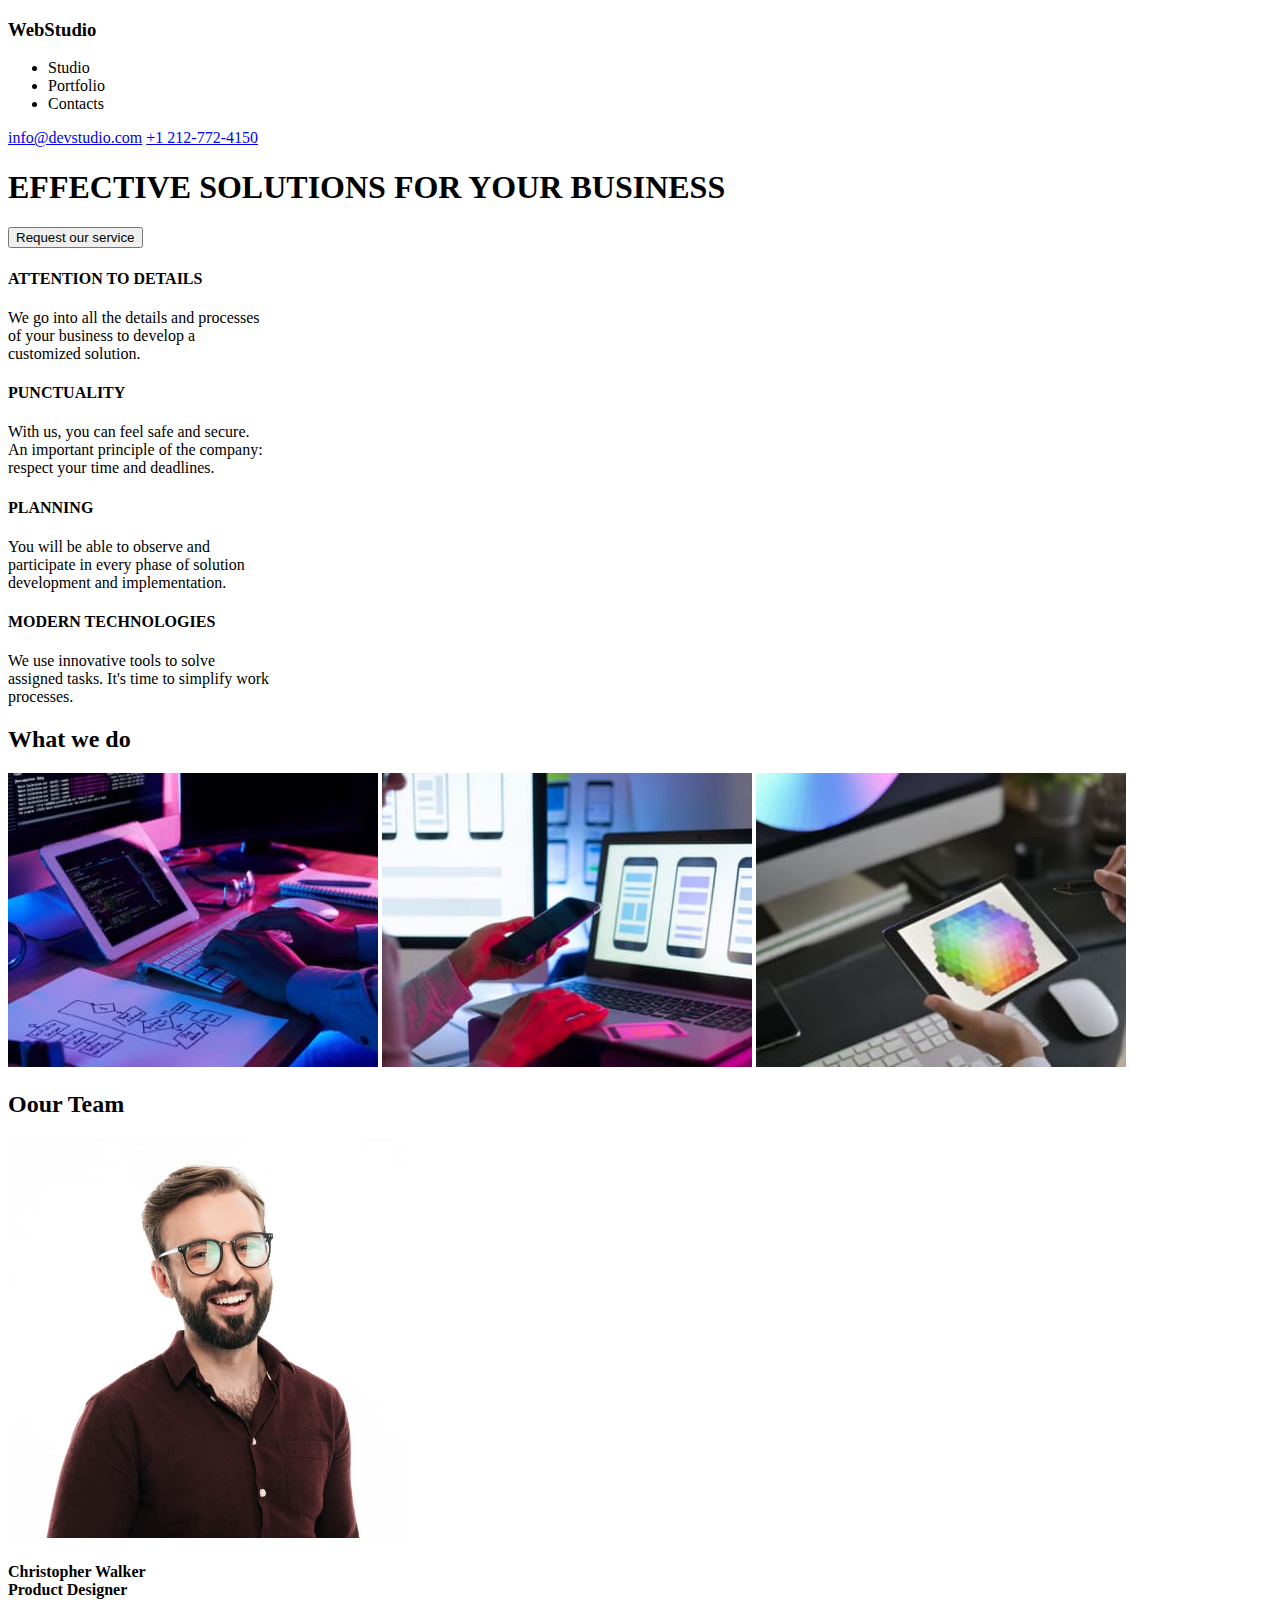
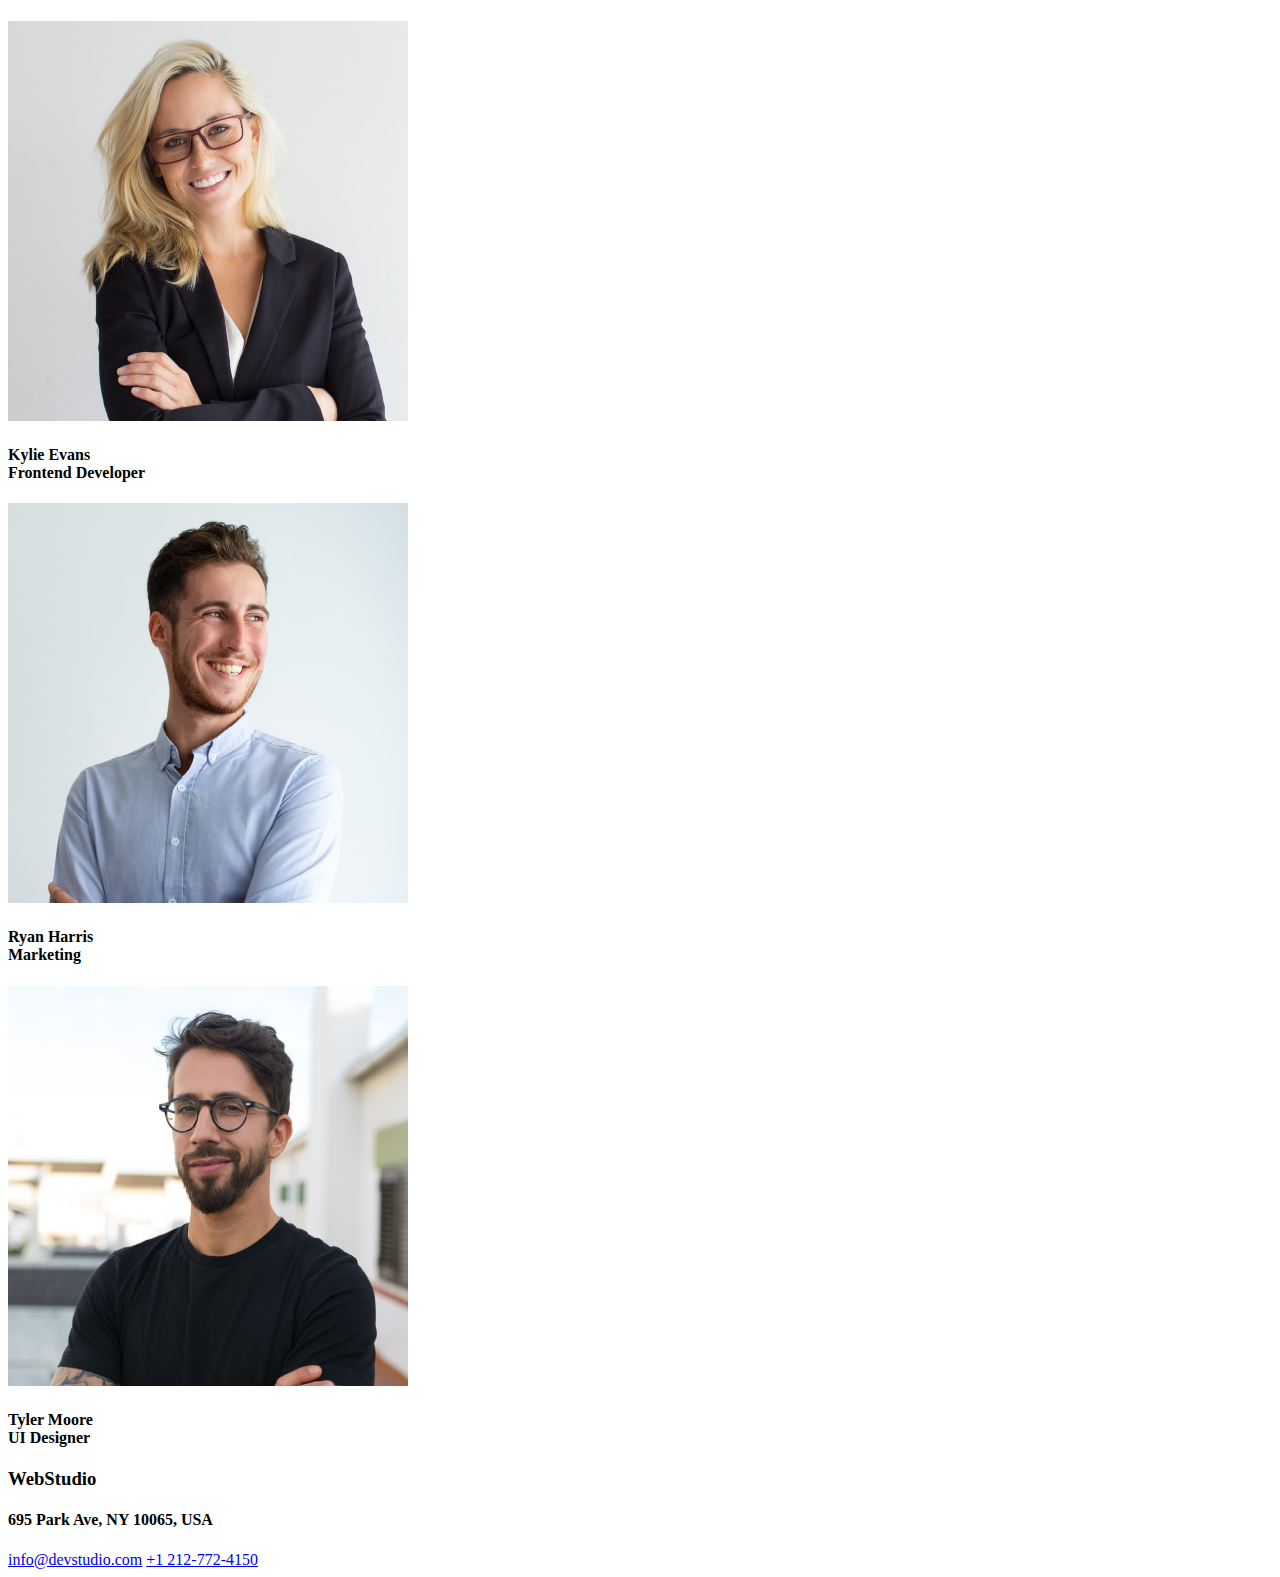
==== index.html @ 75d6df9d "homework done" ====
<!DOCTYPE html>
<html lang="en">
  <head>
    <meta charset="UTF-8" />
    <meta http-equiv="X-UA-Compatible" content="IE=edge" />
    <meta name="viewport" content="width=device-width, initial-scale=1.0" />
    <title>Homework Project</title>
  </head>
  <body>
    <!--HEADER-->
    <header>
      <h3>WebStudio</h3>
      <nav>
        <ul>
          <li><a href=""></a>Studio</li>
          <li><a href=""></a>Portfolio</li>
          <li><a href=""></a>Contacts</li>
        </ul>
      </nav>
      <a href="mailto:info@devstudio.com">info@devstudio.com</a>
      <a href="tel:+12127724150">+1 212-772-4150</a>
      <h1>EFFECTIVE SOLUTIONS FOR YOUR BUSINESS</h1>
      <button>Request our service</button>
    </header>
    <!--SECTION MAIN-->
    <main>
      <h4>ATTENTION TO DETAILS</h4>
      <p>
        We go into all the details and processes <br />
        of your business to develop a <br />
        customized solution.
      </p>
      <h4>PUNCTUALITY</h4>
      <p>
        With us, you can feel safe and secure. <br />
        An important principle of the company: <br />
        respect your time and deadlines.
      </p>
      <h4>PLANNING</h4>
      <p>
        You will be able to observe and <br />
        participate in every phase of solution <br />
        development and implementation.
      </p>
      <h4>MODERN TECHNOLOGIES</h4>
      <p>
        We use innovative tools to solve <br />
        assigned tasks. It's time to simplify work <br />
        processes.
      </p>
      <section>
        <h2>What we do</h2>
        <img src="images/main-img.jpg" alt="Main image" />
        <img src="images/main-img1.jpg" alt="Secondary image" />
        <img src="images/main-img2.jpg" alt="Tertiary image" />
      </section>
      <section>
        <h2>Oour Team</h2>
        <img
          src="images/product-designer.jpg"
          alt=""
          width="400px"
          height="400px"
        />
        <h4>
          Christopher Walker <br />
          Product Designer
        </h4>

        <img
          src="images/frontent-developer.jpg"
          alt=""
          width="400px"
          height="400px"
        />
        <h4>
          Kylie Evans <br />
          Frontend Developer
        </h4>
        <img src="images/marketing.jpg" alt="" width="400px" height="400px" />
        <h4>
          Ryan Harris <br />
          Marketing
        </h4>
        <img src="images/UI Designer.jpg" alt="" width="400px" height="400px" />
        <h4>Tyler Moore <br />UI Designer</h4>
      </section>
    </main>
    <!--SECTION FOOTER-->
    <footer>
      <h3>WebStudio</h3>
      <h4>695 Park Ave, NY 10065, USA</h4>
      <a href="mailto:info@devstudio.com">info@devstudio.com</a>
      <a href="tel:+12127724150">+1 212-772-4150</a>
    </footer>
  </body>
</html>
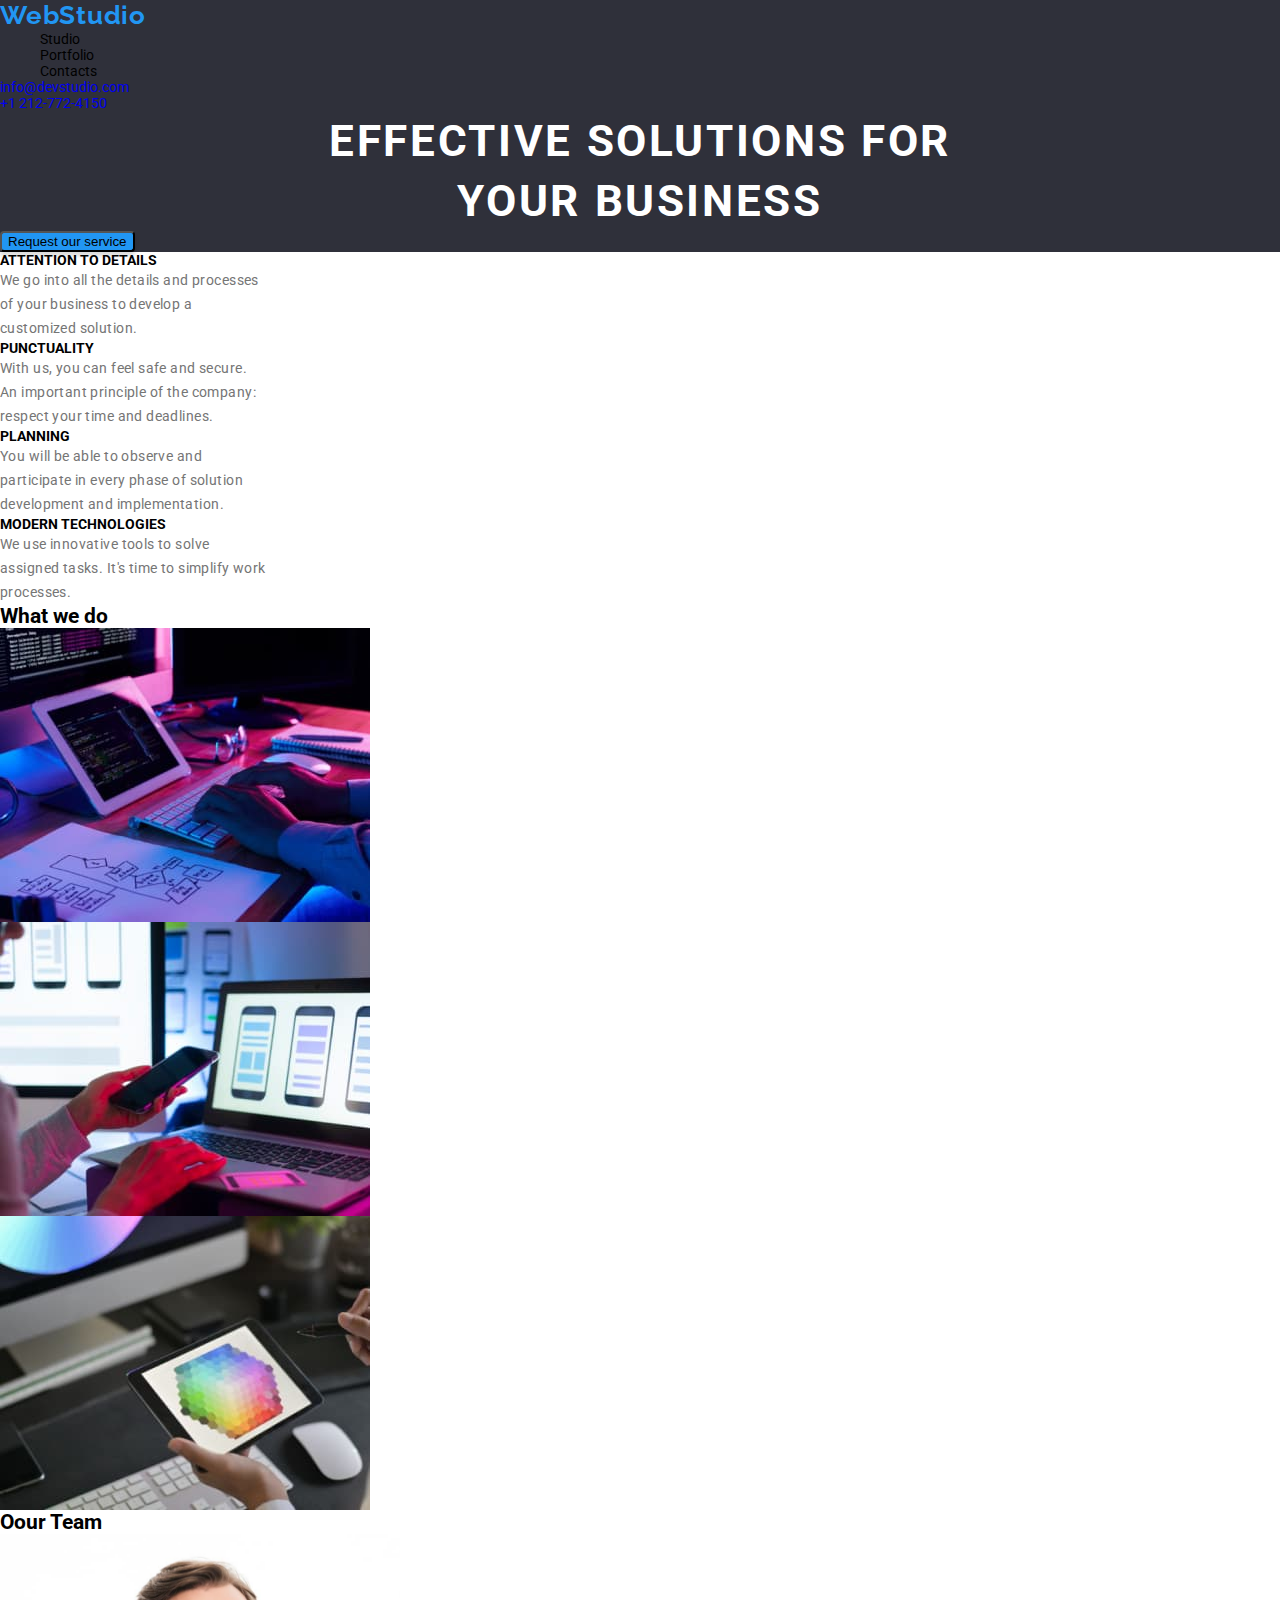
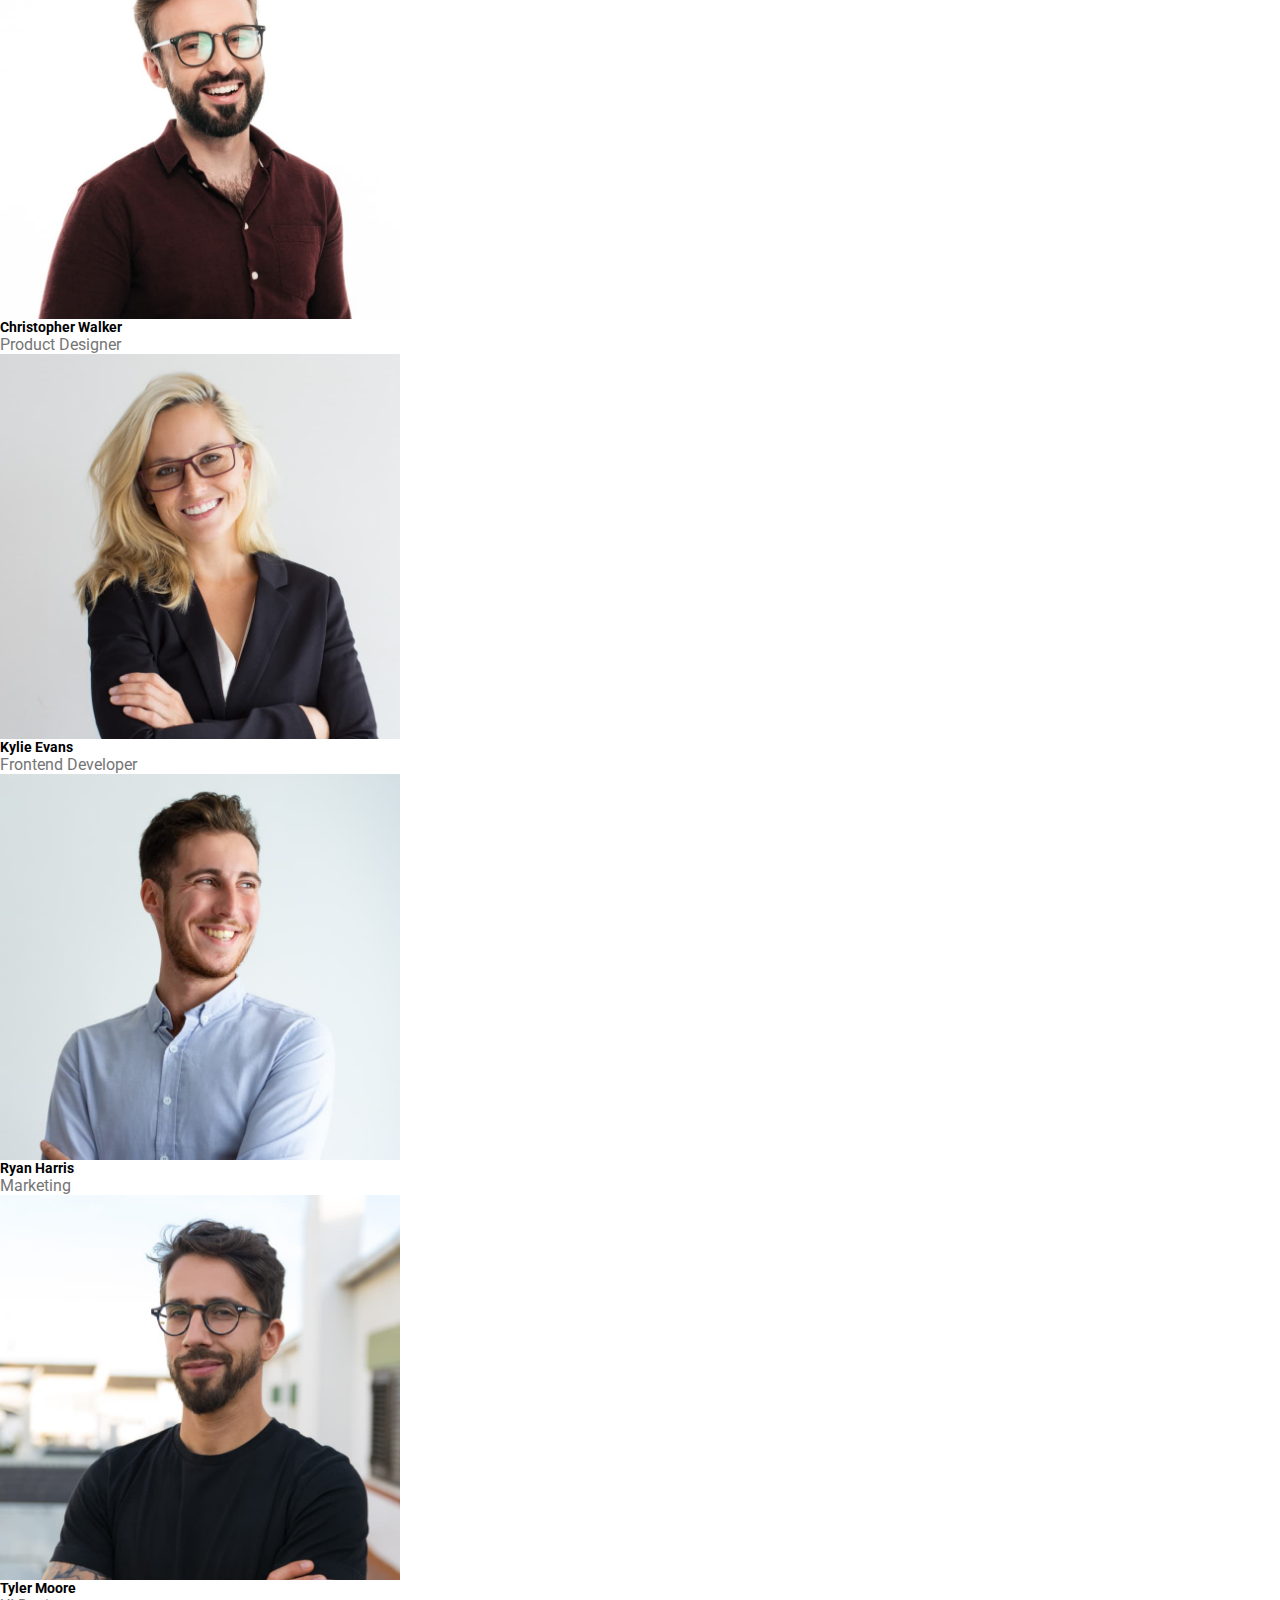
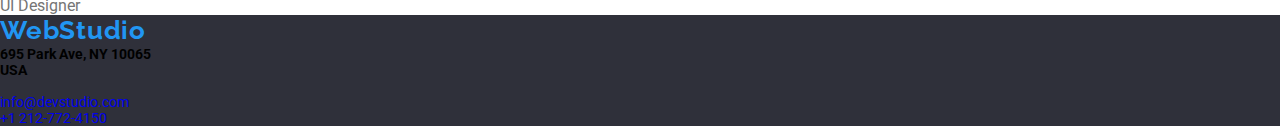
==== commit 4cac19c1: "homework2done" ====
--- a/index.html
+++ b/index.html
@@ -4,22 +4,26 @@
     <meta charset="UTF-8" />
     <meta http-equiv="X-UA-Compatible" content="IE=edge" />
     <meta name="viewport" content="width=device-width, initial-scale=1.0" />
+    <link rel="stylesheet" href="style.css" />
     <title>Homework Project</title>
   </head>
   <body>
     <!--HEADER-->
-    <header>
-      <h3>WebStudio</h3>
+    <header class="nav-bar">
+      <h3 class="logo"><span>Web</span>Studio</h3>
       <nav>
         <ul>
-          <li><a href=""></a>Studio</li>
-          <li><a href=""></a>Portfolio</li>
-          <li><a href=""></a>Contacts</li>
+          <li><a href="studio.html"></a>Studio</li>
+          <li><a href="portfolio.html"></a>Portfolio</li>
+          <li><a href="contacts.html"></a>Contacts</li>
         </ul>
       </nav>
-      <a href="mailto:info@devstudio.com">info@devstudio.com</a>
+      <a href="mailto:info@devstudio.com">info@devstudio.com</a><br />
       <a href="tel:+12127724150">+1 212-772-4150</a>
-      <h1>EFFECTIVE SOLUTIONS FOR YOUR BUSINESS</h1>
+      <h1 class="title">
+        EFFECTIVE SOLUTIONS FOR <br />
+        YOUR BUSINESS
+      </h1>
       <button>Request our service</button>
     </header>
     <!--SECTION MAIN-->
@@ -58,39 +62,53 @@
         <h2>Oour Team</h2>
         <img
           src="images/product-designer.jpg"
-          alt=""
+          alt="a boy product-designer"
           width="400px"
           height="400px"
         />
         <h4>
           Christopher Walker <br />
-          Product Designer
+          <span class="description">Product Designer</span>
         </h4>
 
         <img
           src="images/frontent-developer.jpg"
-          alt=""
+          alt=" a girl frontent-developer"
           width="400px"
           height="400px"
         />
         <h4>
           Kylie Evans <br />
-          Frontend Developer
+          <span class="description">Frontend Developer</span>
         </h4>
-        <img src="images/marketing.jpg" alt="" width="400px" height="400px" />
+        <img
+          src="images/marketing.jpg"
+          alt="a boy marketing"
+          width="400px"
+          height="400px"
+        />
         <h4>
           Ryan Harris <br />
-          Marketing
+          <span class="description">Marketing</span>
         </h4>
-        <img src="images/UI Designer.jpg" alt="" width="400px" height="400px" />
-        <h4>Tyler Moore <br />UI Designer</h4>
+        <img
+          src="images/UI Designer.jpg"
+          alt="a boy UI Designer"
+          width="400px"
+          height="400px"
+        />
+        <h4>Tyler Moore <br /><span class="description">UI Designer</span></h4>
       </section>
     </main>
     <!--SECTION FOOTER-->
     <footer>
-      <h3>WebStudio</h3>
-      <h4>695 Park Ave, NY 10065, USA</h4>
-      <a href="mailto:info@devstudio.com">info@devstudio.com</a>
+      <h3 class="logo">WebStudio</h3>
+      <h4>
+        695 Park Ave, NY 10065 <br />
+        USA
+      </h4>
+      <br />
+      <a href="mailto:info@devstudio.com">info@devstudio.com</a><br />
       <a href="tel:+12127724150">+1 212-772-4150</a>
     </footer>
   </body>
--- a/style.css
+++ b/style.css
@@ -0,0 +1,75 @@
+@import url("https://fonts.googleapis.com/css2?family=Raleway:wght@700&family=Roboto:wght@500&display=swap");
+
+body {
+  font-family: "Roboto", "sans-serif";
+  font-weight: 400;
+  font-size: 14px;
+}
+
+* {
+  margin: 0;
+}
+
+img {
+  display: block;
+  max-width: 100%;
+  height: auto;
+}
+
+a {
+  text-decoration: none;
+}
+
+.logo {
+  font-family: "Raleway";
+  font-style: normal;
+  font-weight: 700;
+  font-size: 26px;
+  line-height: 31px;
+  letter-spacing: 0.03em;
+  color: #2196f3;
+}
+
+.nav-bar {
+  background: #2f303a;
+}
+
+li {
+  list-style: none;
+}
+
+p {
+  font-weight: 400;
+  font-size: 14px;
+  line-height: 24px;
+  letter-spacing: 0.03em;
+  color: #757575;
+}
+
+.title {
+  font-size: 44px;
+  line-height: 60px;
+  text-align: center;
+  letter-spacing: 0.06em;
+  text-transform: uppercase;
+  color: #ffffff;
+}
+
+button {
+  background: #2196f3;
+  box-shadow: 0px 4px 4px rgba(0, 0, 0, 0.15);
+  border-radius: 4px;
+}
+
+footer {
+  background: #2f303a;
+}
+
+.description {
+  font-weight: 400;
+  font-size: 16px;
+  line-height: 19px;
+  text-align: center;
+  /* letter-spacing: 0.03em; */
+  color: #757575;
+}
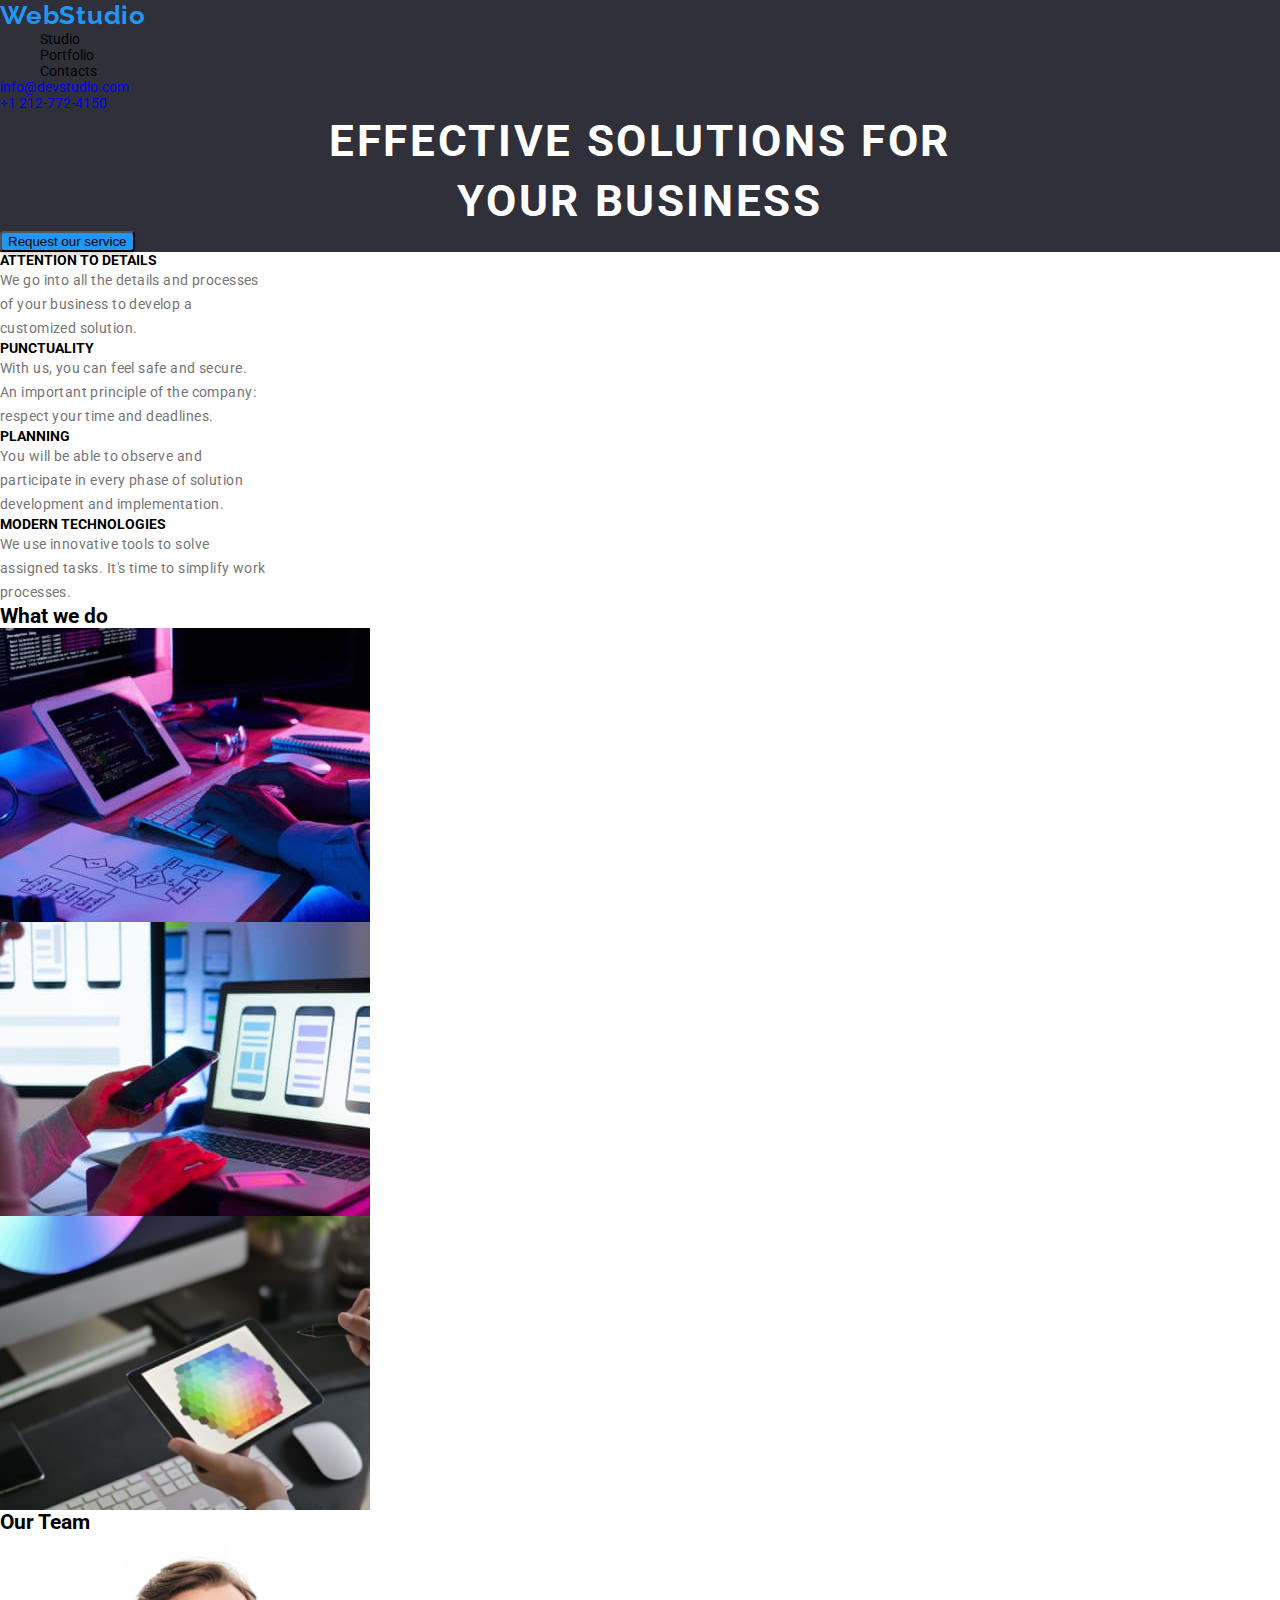
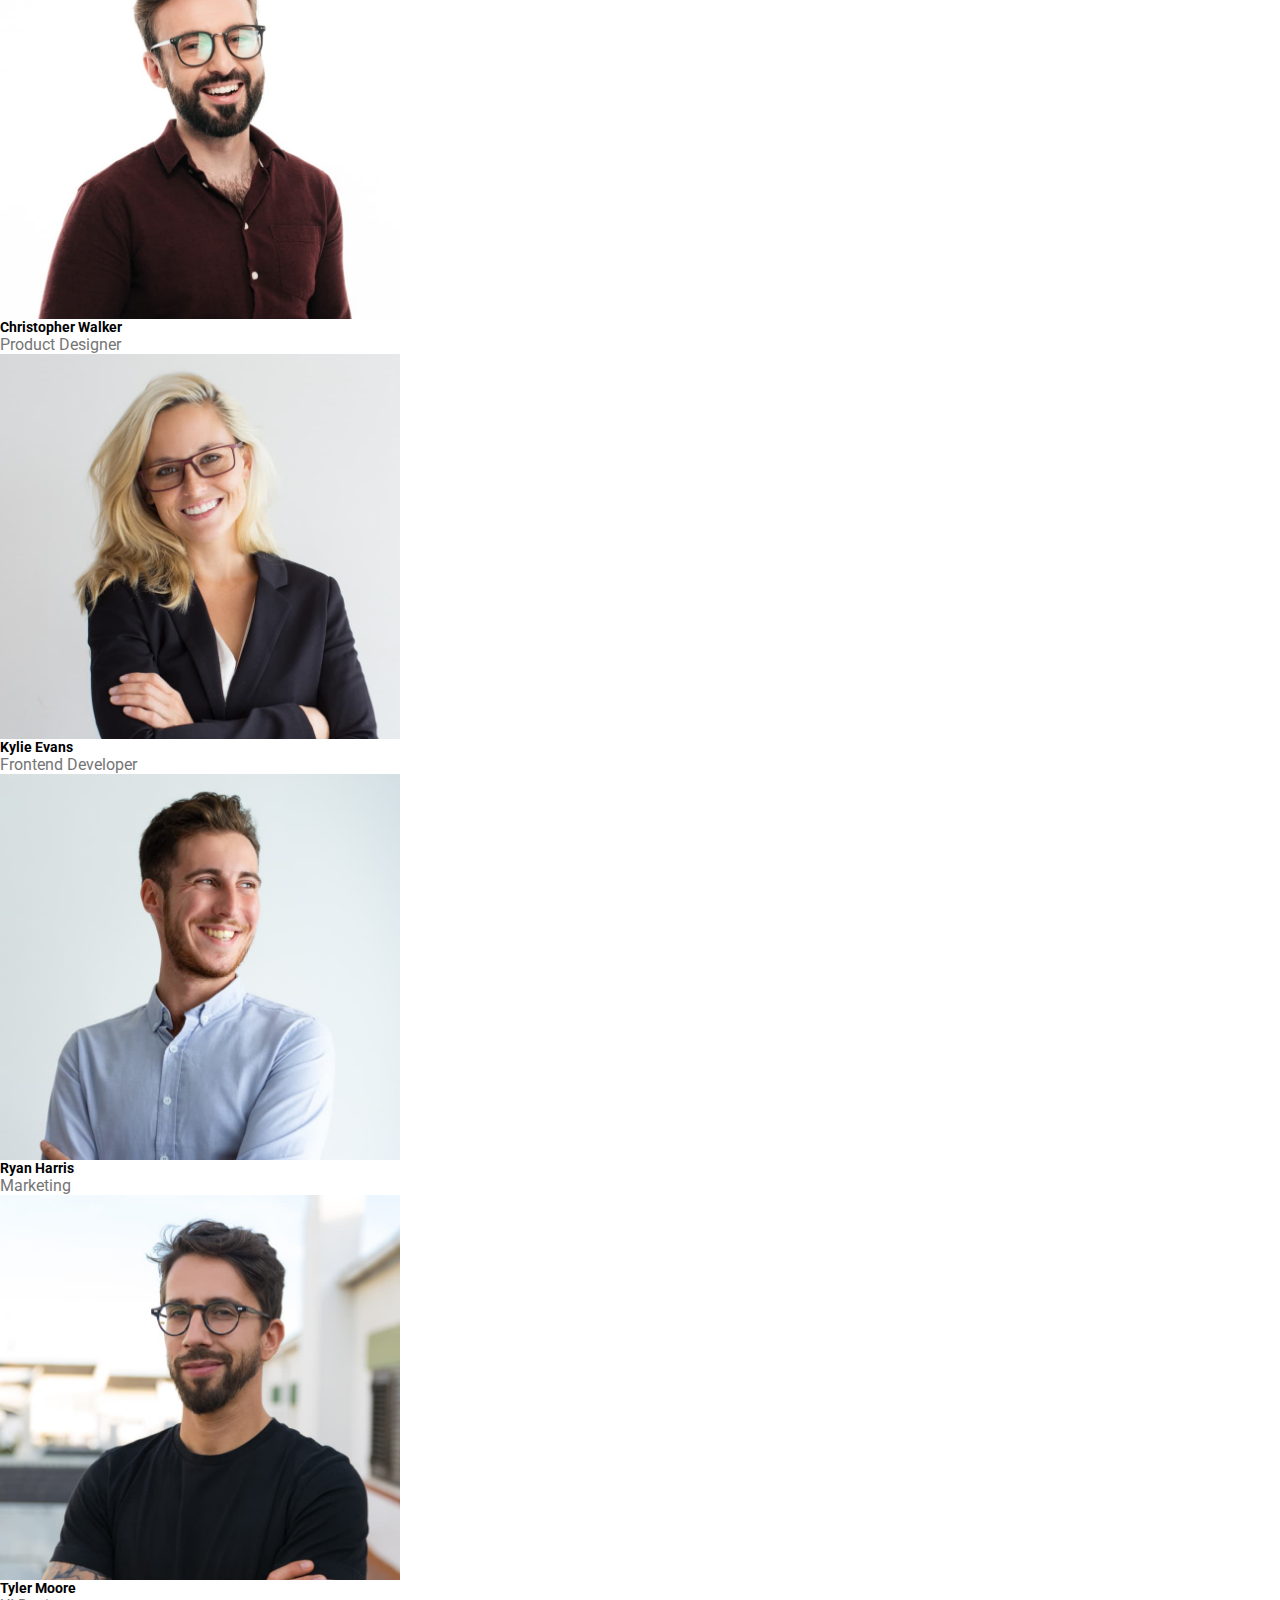
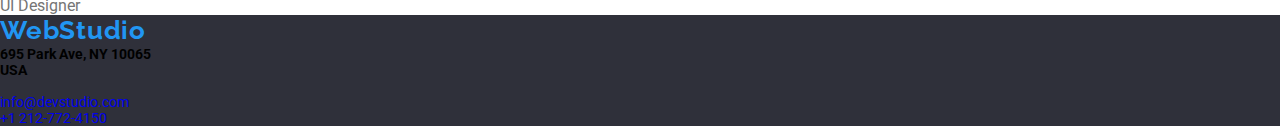
==== commit 81a1411b: "homework2done" ====
--- a/index.html
+++ b/index.html
@@ -4,7 +4,7 @@
     <meta charset="UTF-8" />
     <meta http-equiv="X-UA-Compatible" content="IE=edge" />
     <meta name="viewport" content="width=device-width, initial-scale=1.0" />
-    <link rel="stylesheet" href="style.css" />
+    <link rel="stylesheet" href="css/styles.css" />
     <title>Homework Project</title>
   </head>
   <body>
@@ -59,7 +59,7 @@
         <img src="images/main-img2.jpg" alt="Tertiary image" />
       </section>
       <section>
-        <h2>Oour Team</h2>
+        <h2>Our Team</h2>
         <img
           src="images/product-designer.jpg"
           alt="a boy product-designer"
--- a/css/styles.css
+++ b/css/styles.css
@@ -0,0 +1,74 @@
+@import url("https://fonts.googleapis.com/css2?family=Raleway:wght@700&family=Roboto:wght@500&display=swap");
+
+body {
+  font-family: "Roboto", "sans-serif";
+  font-weight: 400;
+  font-size: 14px;
+}
+
+* {
+  margin: 0;
+}
+
+img {
+  display: block;
+  max-width: 100%;
+  height: auto;
+}
+
+a {
+  text-decoration: none;
+}
+
+.logo {
+  font-family: "Raleway";
+  font-style: normal;
+  font-weight: 700;
+  font-size: 26px;
+  line-height: 31px;
+  letter-spacing: 0.03em;
+  color: #2196f3;
+}
+
+.nav-bar {
+  background: #2f303a;
+}
+
+li {
+  list-style: none;
+}
+
+p {
+  font-weight: 400;
+  font-size: 14px;
+  line-height: 24px;
+  letter-spacing: 0.03em;
+  color: #757575;
+}
+
+.title {
+  font-size: 44px;
+  line-height: 60px;
+  text-align: center;
+  letter-spacing: 0.06em;
+  text-transform: uppercase;
+  color: #ffffff;
+}
+
+button {
+  background: #2196f3;
+  box-shadow: 0px 4px 4px rgba(0, 0, 0, 0.15);
+  border-radius: 4px;
+}
+
+footer {
+  background: #2f303a;
+}
+
+.description {
+  font-weight: 400;
+  font-size: 16px;
+  line-height: 19px;
+  text-align: center;
+  color: #757575;
+}
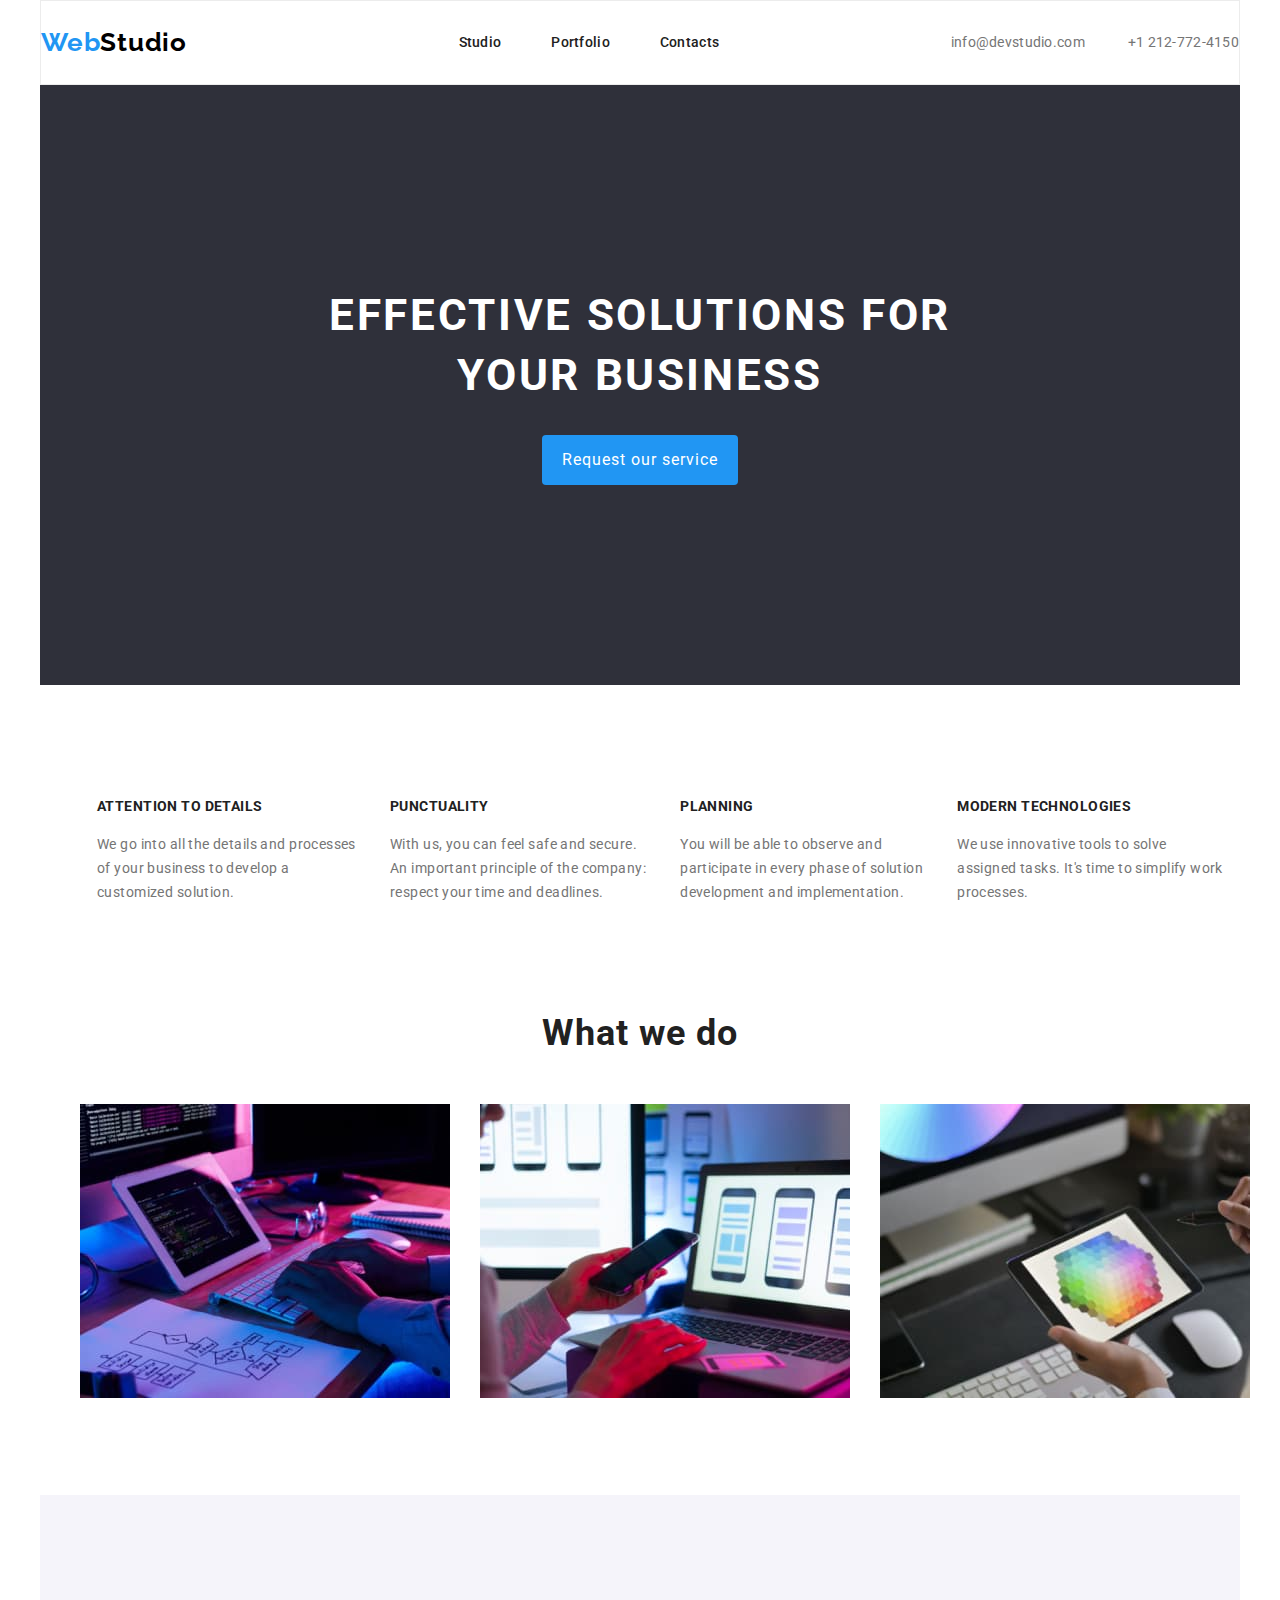
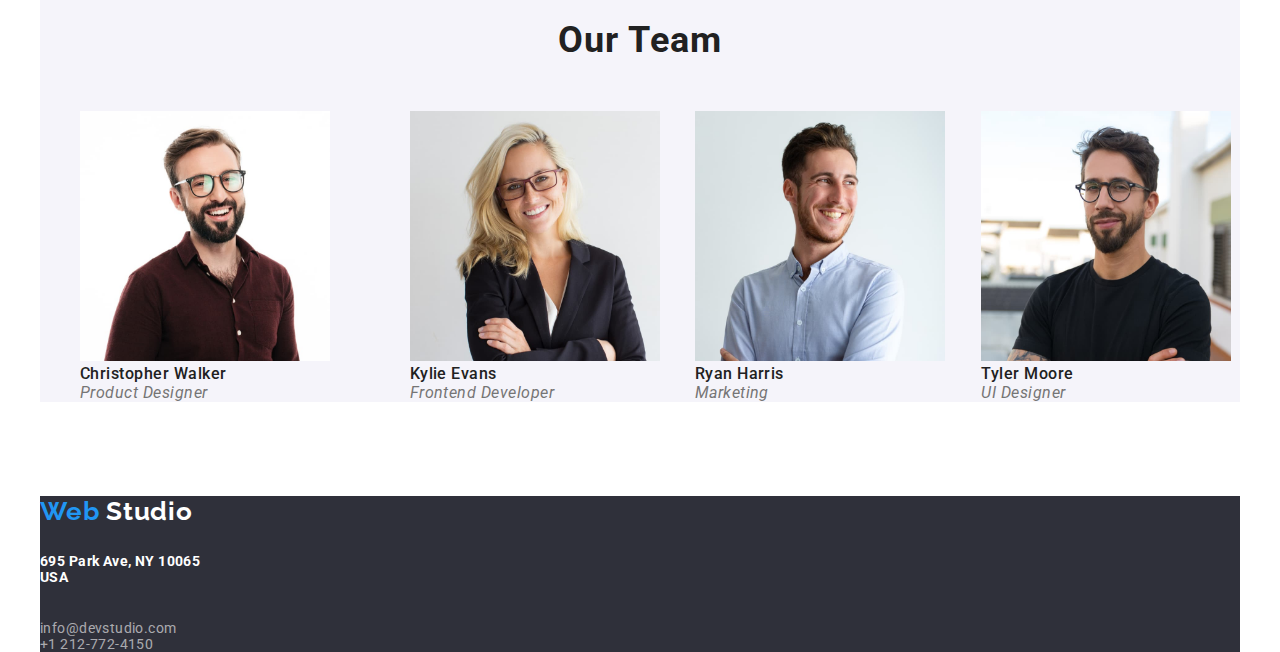
==== commit c70b7411: "homework3" ====
--- a/index.html
+++ b/index.html
@@ -4,112 +4,148 @@
     <meta charset="UTF-8" />
     <meta http-equiv="X-UA-Compatible" content="IE=edge" />
     <meta name="viewport" content="width=device-width, initial-scale=1.0" />
+    <link
+      rel="stylesheet"
+      href="https://cdnjs.cloudflare.com/ajax/libs/modern-normalize/1.1.0/modern-normalize.min.css"
+    />
     <link rel="stylesheet" href="css/styles.css" />
     <title>Homework Project</title>
   </head>
   <body>
     <!--HEADER-->
-    <header class="nav-bar">
-      <h3 class="logo"><span>Web</span>Studio</h3>
-      <nav>
-        <ul>
-          <li><a href="studio.html"></a>Studio</li>
-          <li><a href="portfolio.html"></a>Portfolio</li>
-          <li><a href="contacts.html"></a>Contacts</li>
-        </ul>
-      </nav>
-      <a href="mailto:info@devstudio.com">info@devstudio.com</a><br />
-      <a href="tel:+12127724150">+1 212-772-4150</a>
-      <h1 class="title">
-        EFFECTIVE SOLUTIONS FOR <br />
-        YOUR BUSINESS
-      </h1>
-      <button>Request our service</button>
-    </header>
+    <div class="container">
+      <header class="global-header">
+        <h3 class="logo"><span class="web-studio">Web</span>Studio</h3>
+        <nav class="main-navigation">
+          <ul class="link-bar">
+            <li><a href="studio.html">Studio</a></li>
+            <li><a href="portfolio.html">Portfolio</a></li>
+            <li><a href="contacts.html">Contacts</a></li>
+          </ul>
+        </nav>
+        <div class="nav-bar-right">
+          <a href="mailto:info@devstudio.com">info@devstudio.com</a>
+          <a href="tel:+12127724150" class="phone">+1 212-772-4150</a>
+        </div>
+      </header>
+    </div>
     <!--SECTION MAIN-->
-    <main>
-      <h4>ATTENTION TO DETAILS</h4>
-      <p>
-        We go into all the details and processes <br />
-        of your business to develop a <br />
-        customized solution.
-      </p>
-      <h4>PUNCTUALITY</h4>
-      <p>
-        With us, you can feel safe and secure. <br />
-        An important principle of the company: <br />
-        respect your time and deadlines.
-      </p>
-      <h4>PLANNING</h4>
-      <p>
-        You will be able to observe and <br />
-        participate in every phase of solution <br />
-        development and implementation.
-      </p>
-      <h4>MODERN TECHNOLOGIES</h4>
-      <p>
-        We use innovative tools to solve <br />
-        assigned tasks. It's time to simplify work <br />
-        processes.
-      </p>
-      <section>
-        <h2>What we do</h2>
-        <img src="images/main-img.jpg" alt="Main image" />
-        <img src="images/main-img1.jpg" alt="Secondary image" />
-        <img src="images/main-img2.jpg" alt="Tertiary image" />
-      </section>
-      <section>
-        <h2>Our Team</h2>
-        <img
-          src="images/product-designer.jpg"
-          alt="a boy product-designer"
-          width="400px"
-          height="400px"
-        />
-        <h4>
-          Christopher Walker <br />
-          <span class="description">Product Designer</span>
+    <div class="container">
+      <main>
+        <section class="hero-section">
+          <h1 class="section-heading">
+            EFFECTIVE SOLUTIONS FOR <br />
+            YOUR BUSINESS
+          </h1>
+          <button class="main-btn">Request our service</button>
+        </section>
+        <div class="main-description">
+          <ul>
+            <li>
+              <h4>ATTENTION TO DETAILS</h4>
+              <p>
+                We go into all the details and processes <br />
+                of your business to develop a <br />
+                customized solution.
+              </p>
+            </li>
+            <li>
+              <h4>PUNCTUALITY</h4>
+              <p>
+                With us, you can feel safe and secure. <br />
+                An important principle of the company: <br />
+                respect your time and deadlines.
+              </p>
+            </li>
+            <li>
+              <h4>PLANNING</h4>
+              <p>
+                You will be able to observe and <br />
+                participate in every phase of solution <br />
+                development and implementation.
+              </p>
+            </li>
+            <li>
+              <h4>MODERN TECHNOLOGIES</h4>
+              <p>
+                We use innovative tools to solve <br />
+                assigned tasks. It's time to simplify work <br />
+                processes.
+              </p>
+            </li>
+          </ul>
+        </div>
+        <!--Section What we do-->
+        <div class="main-images">
+          <h2>What we do</h2>
+          <ul class="main-images-flex">
+            <li><img src="images/main-img.jpg" alt="Main image" /></li>
+            <li><img src="images/main-img1.jpg" alt="Secondary image" /></li>
+            <li><img src="images/main-img2.jpg" alt="Tertiary image" /></li>
+          </ul>
+        </div>
+        <div class="our-team">
+          <h2>Our Team</h2>
+          <ul class="our-team-flex">
+            <li>
+              <img
+                src="images/product-designer.jpg"
+                alt="a boy product-designer"
+                width="250px"
+                height="250px"
+              />
+              <span class="team">Christopher Walker</span><br />
+              <em class="description">Product Designer</em>
+            </li>
+            <li>
+              <img
+                src="images/frontent-developer.jpg"
+                alt=" a girl frontent-developer"
+                width="250px"
+                height="250px"
+              />
+              <span class="team">Kylie Evans</span><br />
+              <em class="description">Frontend Developer</em>
+            </li>
+            <li>
+              <img
+                src="images/marketing.jpg"
+                alt="a boy marketing"
+                width="250px"
+                height="250px"
+              />
+              <span class="team"> Ryan Harris</span><br />
+              <em class="description">Marketing</em>
+            </li>
+            <li>
+              <img
+                src="images/UI Designer.jpg"
+                alt="a boy UI Designer"
+                width="250px"
+                height="250px"
+              />
+              <span class="team">Tyler Moore</span><br />
+              <em class="description">UI Designer</em>
+            </li>
+          </ul>
+        </div>
+      </main>
+    </div>
+    <!--SECTION FOOTER-->
+    <div class="container">
+      <footer class="footer">
+        <h3 class="logo">
+          <span class="web-studio">Web</span>
+          <span class="studio-footer">Studio</span>
+        </h3>
+        <h4 class="adress">
+          695 Park Ave, NY 10065 <br />
+          USA
         </h4>
-
-        <img
-          src="images/frontent-developer.jpg"
-          alt=" a girl frontent-developer"
-          width="400px"
-          height="400px"
-        />
-        <h4>
-          Kylie Evans <br />
-          <span class="description">Frontend Developer</span>
-        </h4>
-        <img
-          src="images/marketing.jpg"
-          alt="a boy marketing"
-          width="400px"
-          height="400px"
-        />
-        <h4>
-          Ryan Harris <br />
-          <span class="description">Marketing</span>
-        </h4>
-        <img
-          src="images/UI Designer.jpg"
-          alt="a boy UI Designer"
-          width="400px"
-          height="400px"
-        />
-        <h4>Tyler Moore <br /><span class="description">UI Designer</span></h4>
-      </section>
-    </main>
-    <!--SECTION FOOTER-->
-    <footer>
-      <h3 class="logo">WebStudio</h3>
-      <h4>
-        695 Park Ave, NY 10065 <br />
-        USA
-      </h4>
-      <br />
-      <a href="mailto:info@devstudio.com">info@devstudio.com</a><br />
-      <a href="tel:+12127724150">+1 212-772-4150</a>
-    </footer>
+        <br />
+        <a href="mailto:info@devstudio.com">info@devstudio.com</a><br />
+        <a href="tel:+12127724150">+1 212-772-4150</a>
+      </footer>
+    </div>
   </body>
 </html>
--- a/css/styles.css
+++ b/css/styles.css
@@ -1,41 +1,125 @@
-@import url("https://fonts.googleapis.com/css2?family=Raleway:wght@700&family=Roboto:wght@500&display=swap");
+@import url("https://fonts.googleapis.com/css2?family=Raleway:wght@700&family=Roboto:wght@400;500;700;900&display=swap");
+
+:root {
+  --text-font-family: "Roboto", sans-serif;
+  --link-color: #212121;
+  --description-color: #757575;
+}
+
+.container {
+  max-width: 1200px;
+  margin: 0 auto;
+}
 
 body {
-  font-family: "Roboto", "sans-serif";
-  font-weight: 400;
-  font-size: 14px;
-}
-
-* {
-  margin: 0;
-}
-
-img {
-  display: block;
-  max-width: 100%;
-  height: auto;
-}
-
-a {
-  text-decoration: none;
+  font-family: var(--text-font-family);
+  font-size: 14px;
+}
+
+.global-header {
+  display: flex;
+  align-items: center;
+  justify-content: space-between;
+  background: #ffffff;
+  border: 1px solid #ececec;
+}
+
+.main-navigation .link-bar {
+  display: flex;
+  gap: 50px;
+}
+
+.web-studio {
+  color: #2196f3;
 }
 
 .logo {
   font-family: "Raleway";
-  font-style: normal;
   font-weight: 700;
   font-size: 26px;
   line-height: 31px;
   letter-spacing: 0.03em;
+}
+
+.hero-section {
+  background: #2f303a;
+  display: flex;
+  flex-direction: column;
+  align-items: center;
+  margin-bottom: 94px;
+}
+
+.global-header .main-navigation a {
+  color: var(--link-color);
+  font-size: 14px;
+  font-weight: 500;
+  line-height: 16px;
+  letter-spacing: 0.02em;
+  text-decoration: none;
+}
+
+.global-header .main-navigation a:hover,
+.global-header .main-navigation a:focus {
   color: #2196f3;
 }
 
-.nav-bar {
-  background: #2f303a;
-}
-
-li {
+.main-navigation {
+  display: flex;
+  justify-content: space-between;
+}
+
+.main-description ul {
+  display: flex;
+  justify-content: space-around;
+}
+
+.global-header .nav-bar-right a {
+  color: var(--description-color);
+  letter-spacing: 0.02em;
+  font-size: 14px;
+  line-height: 16px;
+  text-decoration: none;
+}
+
+.global-header .nav-bar-right a:hover,
+.global-header .nav-bar-right a:focus {
+  color: #2196f3;
+}
+
+.main-description h4 {
+  font-weight: 700;
+  font-size: 14px;
+  line-height: 16px;
+  letter-spacing: 0.03em;
+  text-transform: uppercase;
+  color: #212121;
+}
+
+.main-description {
+  margin-top: 94px;
+  margin-bottom: 94px;
+}
+
+.main-images-flex {
+  display: flex;
+  justify-content: space-around;
+}
+
+.main-images li + li {
+  margin-left: 30px;
+}
+
+ul {
   list-style: none;
+}
+
+h2 {
+  font-weight: 700;
+  font-size: 36px;
+  line-height: 42px;
+  text-align: center;
+  letter-spacing: 0.03em;
+  color: #212121;
 }
 
 p {
@@ -46,29 +130,117 @@
   color: #757575;
 }
 
-.title {
+.description {
+  font-weight: 400;
+  font-size: 16px;
+  line-height: 19px;
+  text-align: center;
+  letter-spacing: 0.03em;
+  color: var(--description-color);
+}
+
+.team {
+  font-weight: 500;
+  font-size: 16px;
+  line-height: 19px;
+  text-align: center;
+  letter-spacing: 0.03em;
+  color: #212121;
+}
+
+.our-team {
+  background: #f5f4fa;
+  padding-top: 94px;
+}
+
+.our-team-flex {
+  display: flex;
+  margin-top: 50px;
+  margin-bottom: 94px;
+}
+
+.our-team li + li {
+  margin-left: 30px;
+}
+
+.section-heading {
+  color: #ffffff;
   font-size: 44px;
   line-height: 60px;
   text-align: center;
   letter-spacing: 0.06em;
-  text-transform: uppercase;
-  color: #ffffff;
-}
-
-button {
+  margin-bottom: 30px;
+  margin-top: 200px;
+}
+
+.main-images-flex {
+  margin-top: 50px;
+  margin-bottom: 94px;
+}
+
+.phone {
+  padding-left: 40px;
+}
+
+.main-btn {
+  line-height: 30px;
+  font-size: 16px;
+  letter-spacing: 0.06em;
+  color: #ffffff;
   background: #2196f3;
-  box-shadow: 0px 4px 4px rgba(0, 0, 0, 0.15);
   border-radius: 4px;
-}
-
-footer {
+  padding: 10px 20px;
+  border: unset;
+  margin-bottom: 200px;
+}
+
+.footer {
   background: #2f303a;
 }
 
-.description {
-  font-weight: 400;
-  font-size: 16px;
-  line-height: 19px;
-  text-align: center;
-  color: #757575;
-}
+.footer .adress {
+  font-size: 14px;
+  line-height: 16px;
+  letter-spacing: 0.03em;
+  color: #ffffff;
+}
+
+.footer .studio-footer {
+  color: #ffffff;
+}
+
+.footer a {
+  font-size: 14px;
+  line-height: 16px;
+  letter-spacing: 0.03em;
+  color: rgba(255, 255, 255, 0.6);
+  text-decoration: none;
+}
+
+/* Section Portfolio */
+
+.main-portfolio {
+  display: flex;
+  justify-content: center;
+  margin-top: 94px;
+}
+
+.btn {
+  font-weight: 500;
+  font-size: 16px;
+  line-height: 26px;
+  letter-spacing: 0.03em;
+  color: #212121;
+}
+
+.btn:hover {
+  background: #2196f3;
+}
+
+.main-images-portfolio {
+  display: grid;
+  gap: 15px;
+  grid-template-columns: repeat(3, 1fr);
+  margin-top: 56px;
+  margin-bottom: 94px;
+}
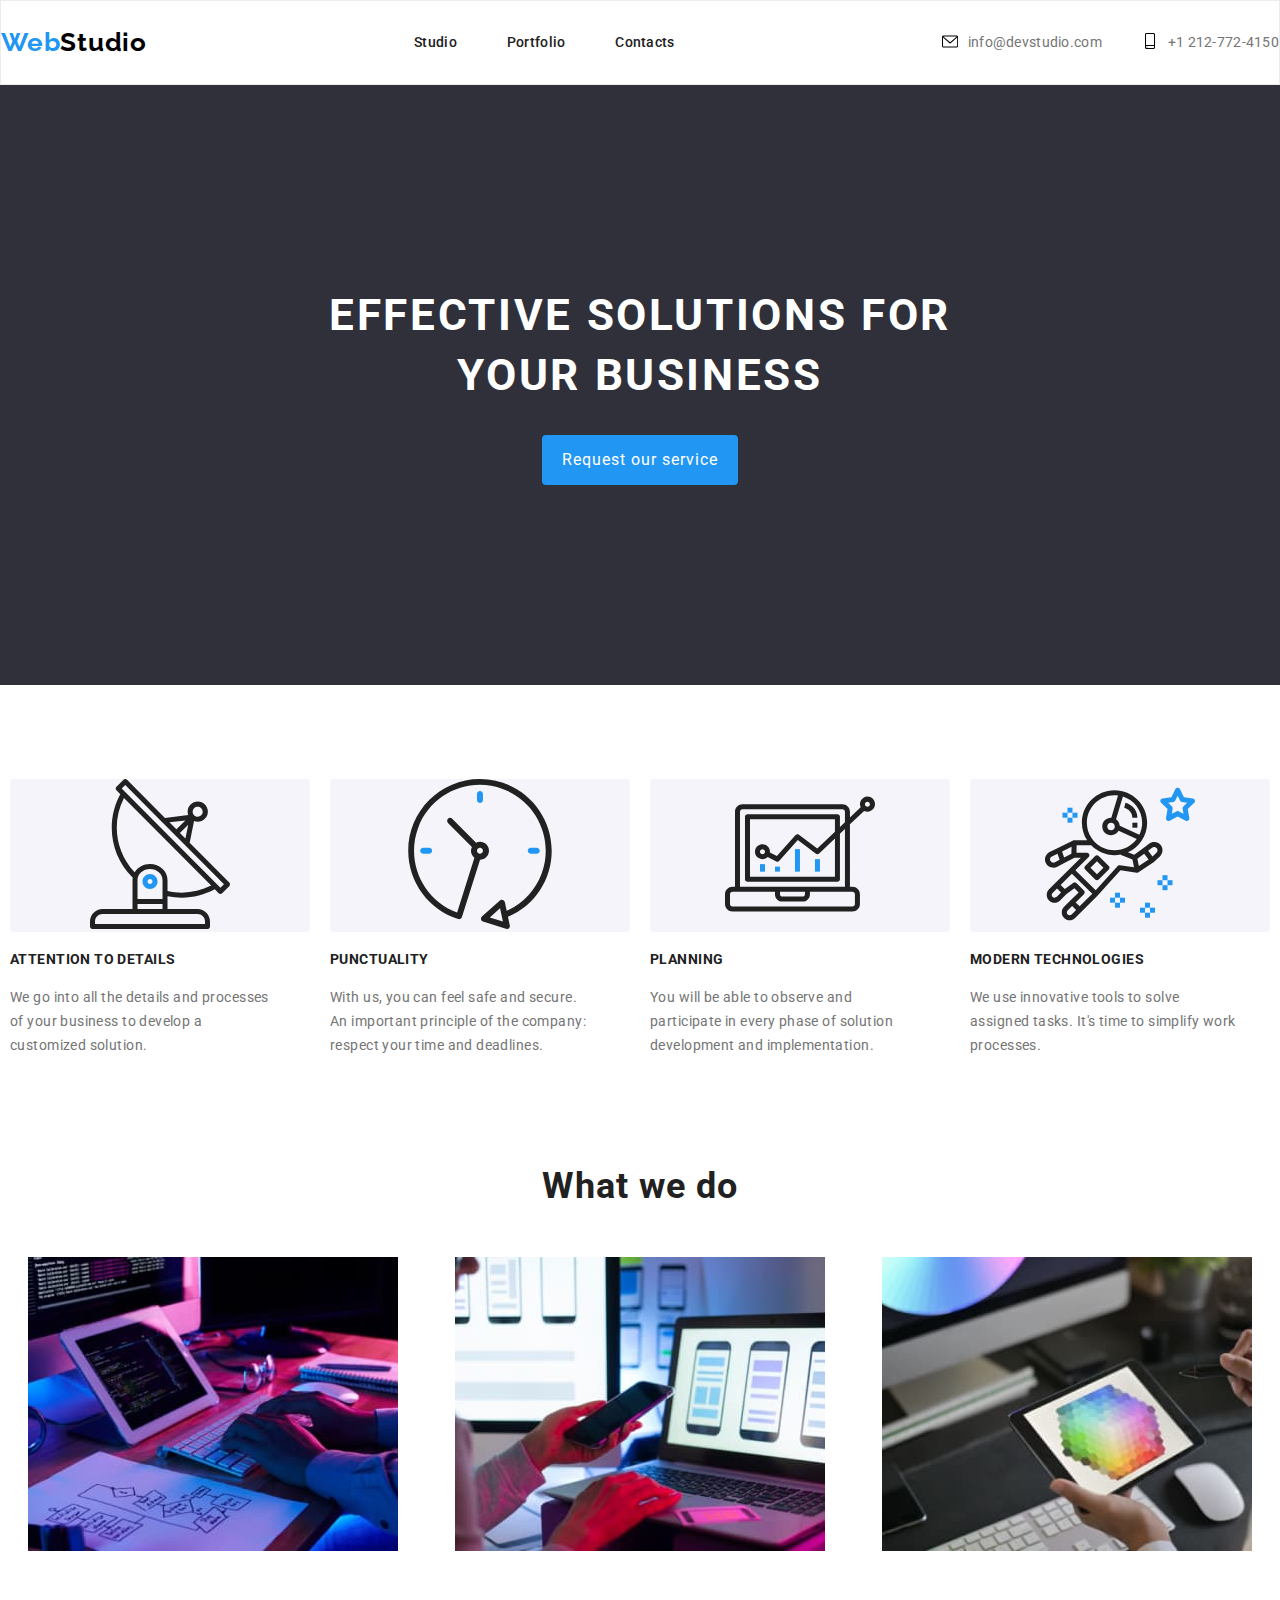
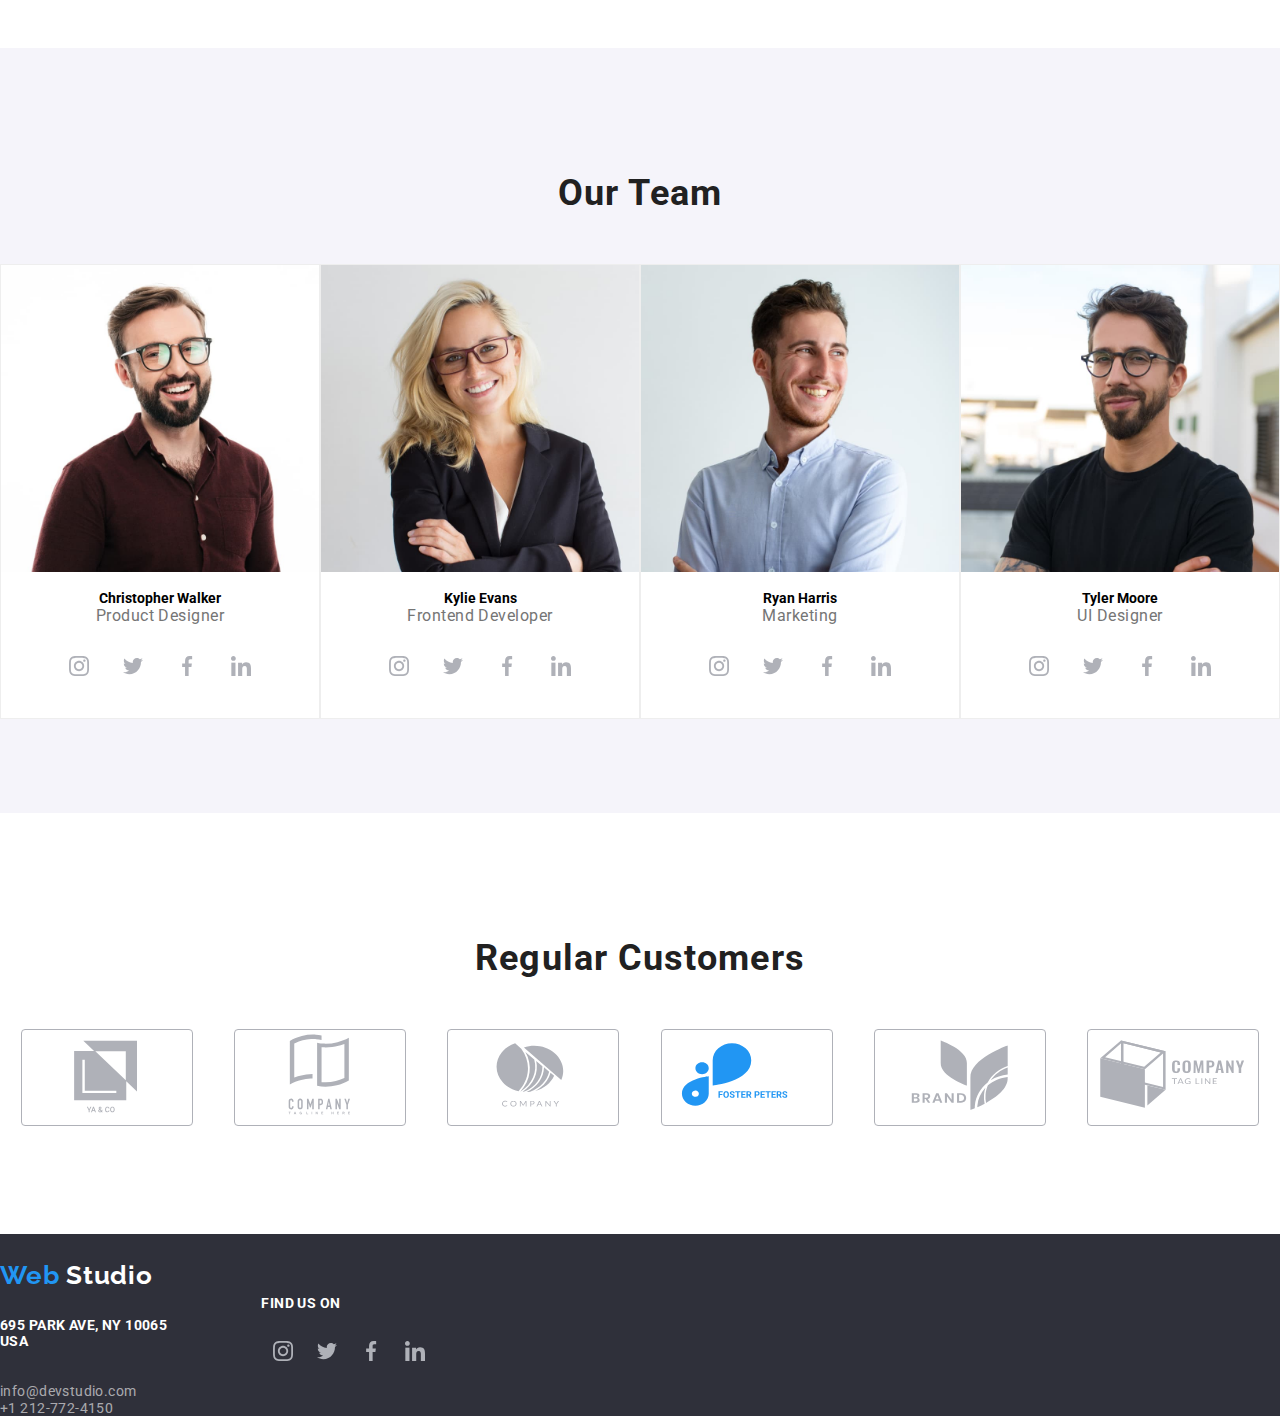
==== commit 461e2add: "homework4" ====
--- a/index.html
+++ b/index.html
@@ -24,8 +24,26 @@
           </ul>
         </nav>
         <div class="nav-bar-right">
-          <a href="mailto:info@devstudio.com">info@devstudio.com</a>
-          <a href="tel:+12127724150" class="phone">+1 212-772-4150</a>
+          <div class="nav-bar-right-mail">
+            <div class="mail-right">
+              <svg class="icon-mail">
+                <use href="./icons/symbol-defs.svg#icon-mail"></use>
+              </svg>
+            </div>
+            <div>
+              <a href="mailto:info@devstudio.com">info@devstudio.com</a>
+            </div>
+          </div>
+          <div class="nav-bar-right-phone">
+            <div>
+              <svg class="icon-mail">
+                <use href="./icons/symbol-defs.svg#icon-phone"></use>
+              </svg>
+            </div>
+            <div class="right-phone">
+              <a href="tel:+12127724150" class="phone">+1 212-772-4150</a>
+            </div>
+          </div>
         </div>
       </header>
     </div>
@@ -42,6 +60,14 @@
         <div class="main-description">
           <ul>
             <li>
+              <div class="icons-description">
+                <div>
+                  <svg class="icon">
+                    <use href="./icons/symbol-defs.svg#icon-antenna"></use>
+                  </svg>
+                </div>
+              </div>
+
               <h4>ATTENTION TO DETAILS</h4>
               <p>
                 We go into all the details and processes <br />
@@ -50,6 +76,14 @@
               </p>
             </li>
             <li>
+              <div class="icons-description">
+                <div>
+                  <svg class="icon">
+                    <use href="./icons/symbol-defs.svg#icon-clock"></use>
+                  </svg>
+                </div>
+              </div>
+
               <h4>PUNCTUALITY</h4>
               <p>
                 With us, you can feel safe and secure. <br />
@@ -58,6 +92,14 @@
               </p>
             </li>
             <li>
+              <div class="icons-description">
+                <div>
+                  <svg class="icon">
+                    <use href="./icons/symbol-defs.svg#icon-diagram"></use>
+                  </svg>
+                </div>
+              </div>
+
               <h4>PLANNING</h4>
               <p>
                 You will be able to observe and <br />
@@ -66,6 +108,13 @@
               </p>
             </li>
             <li>
+              <div class="icons-description">
+                <div>
+                  <svg class="icon">
+                    <use href="./icons/symbol-defs.svg#icon-astronaut"></use>
+                  </svg>
+                </div>
+              </div>
               <h4>MODERN TECHNOLOGIES</h4>
               <p>
                 We use innovative tools to solve <br />
@@ -84,48 +133,249 @@
             <li><img src="images/main-img2.jpg" alt="Tertiary image" /></li>
           </ul>
         </div>
+        <!-- Section Our Team -->
         <div class="our-team">
           <h2>Our Team</h2>
-          <ul class="our-team-flex">
-            <li>
+          <div class="our-team-flex">
+            <div class="card">
               <img
+                class="card-images"
                 src="images/product-designer.jpg"
                 alt="a boy product-designer"
-                width="250px"
-                height="250px"
               />
-              <span class="team">Christopher Walker</span><br />
-              <em class="description">Product Designer</em>
-            </li>
-            <li>
+              <h4 class="card-heading">
+                Christopher Walker<br />
+                <span class="description">Product Designer</span>
+              </h4>
+              <div class="icons-list">
+                <a
+                  href="http://instagram.com"
+                  class="icon"
+                  aria-label="instagram"
+                >
+                  <svg>
+                    <use href="./icons/symbol-defs.svg#icon-instagram"></use>
+                  </svg>
+                </a>
+                <a href="http://twitter.com" class="icon" aria-label="twitter">
+                  <svg>
+                    <use href="./icons/symbol-defs.svg#icon-twitter"></use>
+                  </svg>
+                </a>
+                <a
+                  href="http://facebook.com"
+                  class="icon"
+                  aria-label="facebook"
+                >
+                  <svg>
+                    <use href="./icons/symbol-defs.svg#icon-facebook"></use>
+                  </svg>
+                </a>
+                <a
+                  href="http://linkedin.com"
+                  class="icon"
+                  aria-label="linkedin"
+                >
+                  <svg>
+                    <use href="./icons/symbol-defs.svg#icon-linkedin"></use>
+                  </svg>
+                </a>
+              </div>
+            </div>
+            <div class="card">
               <img
+                class="card-images"
                 src="images/frontent-developer.jpg"
-                alt=" a girl frontent-developer"
-                width="250px"
-                height="250px"
+                alt="a boy product-designer"
               />
-              <span class="team">Kylie Evans</span><br />
-              <em class="description">Frontend Developer</em>
-            </li>
-            <li>
+              <h4 class="card-heading">
+                Kylie Evans <br />
+                <span class="description">Frontend Developer</span>
+              </h4>
+              <div class="icons-list">
+                <a
+                  href="http://instagram.com"
+                  class="icon"
+                  aria-label="instagram"
+                >
+                  <svg>
+                    <use href="./icons/symbol-defs.svg#icon-instagram"></use>
+                  </svg>
+                </a>
+                <a href="http://twitter.com" class="icon" aria-label="twitter">
+                  <svg>
+                    <use href="./icons/symbol-defs.svg#icon-twitter"></use>
+                  </svg>
+                </a>
+                <a
+                  href="http://facebook.com"
+                  class="icon"
+                  aria-label="facebook"
+                >
+                  <svg>
+                    <use href="./icons/symbol-defs.svg#icon-facebook"></use>
+                  </svg>
+                </a>
+                <a
+                  href="http://linkedin.com"
+                  class="icon"
+                  aria-label="linkedin"
+                >
+                  <svg>
+                    <use href="./icons/symbol-defs.svg#icon-linkedin"></use>
+                  </svg>
+                </a>
+              </div>
+            </div>
+            <div class="card">
               <img
+                class="card-images"
                 src="images/marketing.jpg"
-                alt="a boy marketing"
-                width="250px"
-                height="250px"
+                alt="a boy product-designer"
               />
-              <span class="team"> Ryan Harris</span><br />
-              <em class="description">Marketing</em>
-            </li>
-            <li>
+              <h4 class="card-heading">
+                Ryan Harris<br />
+                <span class="description">Marketing</span>
+              </h4>
+              <div class="icons-list">
+                <a
+                  href="http://instagram.com"
+                  class="icon"
+                  aria-label="instagram"
+                >
+                  <svg>
+                    <use href="./icons/symbol-defs.svg#icon-instagram"></use>
+                  </svg>
+                </a>
+                <a href="http://twitter.com" class="icon" aria-label="twitter">
+                  <svg>
+                    <use href="./icons/symbol-defs.svg#icon-twitter"></use>
+                  </svg>
+                </a>
+                <a
+                  href="http://facebook.com"
+                  class="icon"
+                  aria-label="facebook"
+                >
+                  <svg>
+                    <use href="./icons/symbol-defs.svg#icon-facebook"></use>
+                  </svg>
+                </a>
+                <a
+                  href="http://linkedin.com"
+                  class="icon"
+                  aria-label="linkedin"
+                >
+                  <svg>
+                    <use href="./icons/symbol-defs.svg#icon-linkedin"></use>
+                  </svg>
+                </a>
+              </div>
+            </div>
+            <div class="card">
               <img
+                class="card-images"
                 src="images/UI Designer.jpg"
-                alt="a boy UI Designer"
-                width="250px"
-                height="250px"
+                alt="a boy product-designer"
               />
-              <span class="team">Tyler Moore</span><br />
-              <em class="description">UI Designer</em>
+              <h4 class="card-heading">
+                Tyler Moore<br />
+                <span class="description">UI Designer</span>
+              </h4>
+              <div class="icons-list">
+                <a
+                  href="http://instagram.com"
+                  class="icon"
+                  aria-label="instagram"
+                >
+                  <svg>
+                    <use href="./icons/symbol-defs.svg#icon-instagram"></use>
+                  </svg>
+                </a>
+                <a href="http://twitter.com" class="icon" aria-label="twitter">
+                  <svg>
+                    <use href="./icons/symbol-defs.svg#icon-twitter"></use>
+                  </svg>
+                </a>
+                <a
+                  href="http://facebook.com"
+                  class="icon"
+                  aria-label="facebook"
+                >
+                  <svg>
+                    <use href="./icons/symbol-defs.svg#icon-facebook"></use>
+                  </svg>
+                </a>
+                <a
+                  href="http://linkedin.com"
+                  class="icon"
+                  aria-label="linkedin"
+                >
+                  <svg>
+                    <use href="./icons/symbol-defs.svg#icon-linkedin"></use>
+                  </svg>
+                </a>
+              </div>
+            </div>
+          </div>
+        </div>
+        <!-- Section Regular Customer -->
+        <div class="regular-customers">
+          <h2>Regular Customers</h2>
+          <ul>
+            <li>
+              <div class="icon-regular-customers">
+                <div>
+                  <svg class="icon-customers">
+                    <use href="./icons/symbol-defs.svg#icon-logo"></use>
+                  </svg>
+                </div>
+              </div>
+            </li>
+            <li>
+              <div class="icon-regular-customers">
+                <div>
+                  <svg class="icon-customers">
+                    <use href="./icons/symbol-defs.svg#icon-logo-1"></use>
+                  </svg>
+                </div>
+              </div>
+            </li>
+            <li>
+              <div class="icon-regular-customers">
+                <div>
+                  <svg class="icon-customers">
+                    <use href="./icons/symbol-defs.svg#icon-logo-2"></use>
+                  </svg>
+                </div>
+              </div>
+            </li>
+            <li>
+              <div class="icon-regular-customers">
+                <div>
+                  <svg class="icon-customers">
+                    <use href="./icons/symbol-defs.svg#icon-logo-3"></use>
+                  </svg>
+                </div>
+              </div>
+            </li>
+            <li>
+              <div class="icon-regular-customers">
+                <div>
+                  <svg class="icon-customers">
+                    <use href="./icons/symbol-defs.svg#icon-logo-4"></use>
+                  </svg>
+                </div>
+              </div>
+            </li>
+            <li>
+              <div class="icon-regular-customers">
+                <div>
+                  <svg class="icon-customers">
+                    <use href="./icons/symbol-defs.svg#icon-logo-5"></use>
+                  </svg>
+                </div>
+              </div>
             </li>
           </ul>
         </div>
@@ -134,17 +384,44 @@
     <!--SECTION FOOTER-->
     <div class="container">
       <footer class="footer">
-        <h3 class="logo">
-          <span class="web-studio">Web</span>
-          <span class="studio-footer">Studio</span>
-        </h3>
-        <h4 class="adress">
-          695 Park Ave, NY 10065 <br />
-          USA
-        </h4>
-        <br />
-        <a href="mailto:info@devstudio.com">info@devstudio.com</a><br />
-        <a href="tel:+12127724150">+1 212-772-4150</a>
+        <div class="adress-footer">
+          <h3 class="logo">
+            <span class="web-studio">Web</span>
+            <span class="studio-footer">Studio</span>
+          </h3>
+          <h4 class="adress">
+            695 Park Ave, NY 10065 <br />
+            USA
+          </h4>
+          <br />
+          <a href="mailto:info@devstudio.com">info@devstudio.com</a><br />
+          <a href="tel:+12127724150">+1 212-772-4150</a>
+        </div>
+        <div class="social">
+          <h4>Find us on</h4>
+          <div class="icons-list-footer">
+            <a href="http://instagram.com" class="icon" aria-label="instagram">
+              <svg>
+                <use href="./icons/symbol-defs.svg#icon-instagram"></use>
+              </svg>
+            </a>
+            <a href="http://twitter.com" class="icon" aria-label="twitter">
+              <svg>
+                <use href="./icons/symbol-defs.svg#icon-twitter"></use>
+              </svg>
+            </a>
+            <a href="http://facebook.com" class="icon" aria-label="facebook">
+              <svg>
+                <use href="./icons/symbol-defs.svg#icon-facebook"></use>
+              </svg>
+            </a>
+            <a href="http://linkedin.com" class="icon" aria-label="linkedin">
+              <svg>
+                <use href="./icons/symbol-defs.svg#icon-linkedin"></use>
+              </svg>
+            </a>
+          </div>
+        </div>
       </footer>
     </div>
   </body>
--- a/css/styles.css
+++ b/css/styles.css
@@ -7,7 +7,7 @@
 }
 
 .container {
-  max-width: 1200px;
+  max-width: 1600px;
   margin: 0 auto;
 }
 
@@ -16,6 +16,7 @@
   font-size: 14px;
 }
 
+/* Section HEADER */
 .global-header {
   display: flex;
   align-items: center;
@@ -63,16 +64,6 @@
   color: #2196f3;
 }
 
-.main-navigation {
-  display: flex;
-  justify-content: space-between;
-}
-
-.main-description ul {
-  display: flex;
-  justify-content: space-around;
-}
-
 .global-header .nav-bar-right a {
   color: var(--description-color);
   letter-spacing: 0.02em;
@@ -86,82 +77,89 @@
   color: #2196f3;
 }
 
-.main-description h4 {
-  font-weight: 700;
-  font-size: 14px;
-  line-height: 16px;
-  letter-spacing: 0.03em;
-  text-transform: uppercase;
-  color: #212121;
-}
-
-.main-description {
-  margin-top: 94px;
-  margin-bottom: 94px;
-}
-
-.main-images-flex {
+.nav-bar-right {
+  display: flex;
+}
+
+.nav-bar-right-mail {
+  display: flex;
+  align-items: center;
+}
+
+.nav-bar-right-phone {
+  display: flex;
+  align-items: center;
+  margin-left: 40px;
+}
+
+.right-phone {
+  margin-left: 10px;
+}
+
+.icons-list {
+  display: flex;
+  gap: 10px;
+  margin-top: 16px;
+  justify-content: center;
+  padding-bottom: 30px;
+}
+
+.nav-bar-right .icon-mail:hover {
+  color: #2196f3;
+}
+
+.icon-mail {
+  height: 16px;
+  width: 16px;
+}
+
+.mail-right {
+  margin-right: 10px;
+}
+
+.icons-list .icon {
+  width: 44px;
+  height: 44px;
+  display: flex;
+  align-items: center;
+  justify-content: center;
+}
+
+.icons-list .icon:hover {
+  border-radius: 50%;
+  background-color: #2196f3;
+}
+
+.icon-regular-customers {
+  border: 1px solid #afb1b8;
+  border-radius: 4px;
+}
+
+.icons-description {
+  border-radius: 4px;
+  background: #f5f4fa;
+}
+
+.icon-customers {
+  width: 170px;
+  height: 92px;
+}
+
+.regular-customers ul {
   display: flex;
   justify-content: space-around;
 }
 
-.main-images li + li {
-  margin-left: 30px;
-}
-
-ul {
-  list-style: none;
-}
-
-h2 {
-  font-weight: 700;
-  font-size: 36px;
-  line-height: 42px;
-  text-align: center;
-  letter-spacing: 0.03em;
-  color: #212121;
-}
-
-p {
-  font-weight: 400;
-  font-size: 14px;
-  line-height: 24px;
-  letter-spacing: 0.03em;
-  color: #757575;
-}
-
-.description {
-  font-weight: 400;
-  font-size: 16px;
-  line-height: 19px;
-  text-align: center;
-  letter-spacing: 0.03em;
-  color: var(--description-color);
-}
-
-.team {
-  font-weight: 500;
-  font-size: 16px;
-  line-height: 19px;
-  text-align: center;
-  letter-spacing: 0.03em;
-  color: #212121;
-}
-
-.our-team {
-  background: #f5f4fa;
+.regular-customers {
   padding-top: 94px;
-}
-
-.our-team-flex {
-  display: flex;
-  margin-top: 50px;
-  margin-bottom: 94px;
-}
-
-.our-team li + li {
-  margin-left: 30px;
-}
+  padding-bottom: 94px;
+}
+.regular-customers .icon-regular-customers:hover {
+  border: 1px solid #2196f3;
+  border-radius: 4px;
+}
+
+/* Section MAIN */
 
 .section-heading {
   color: #ffffff;
@@ -173,15 +171,6 @@
   margin-top: 200px;
 }
 
-.main-images-flex {
-  margin-top: 50px;
-  margin-bottom: 94px;
-}
-
-.phone {
-  padding-left: 40px;
-}
-
 .main-btn {
   line-height: 30px;
   font-size: 16px;
@@ -194,8 +183,99 @@
   margin-bottom: 200px;
 }
 
+.main-description ul {
+  display: flex;
+  justify-content: space-around;
+}
+
+.main-description h4 {
+  font-weight: 700;
+  font-size: 14px;
+  line-height: 16px;
+  letter-spacing: 0.03em;
+  text-transform: uppercase;
+  color: #212121;
+}
+
+.main-description {
+  margin-top: 94px;
+  margin-bottom: 94px;
+}
+
+.main-images-flex {
+  display: flex;
+  justify-content: space-around;
+  margin-top: 50px;
+  margin-bottom: 94px;
+}
+
+ul {
+  list-style: none;
+  padding-inline-start: 0px;
+}
+
+h2 {
+  font-weight: 700;
+  font-size: 36px;
+  line-height: 42px;
+  text-align: center;
+  letter-spacing: 0.03em;
+  color: #212121;
+  margin-bottom: 50px;
+}
+
+p {
+  font-weight: 400;
+  font-size: 14px;
+  line-height: 24px;
+  letter-spacing: 0.03em;
+  color: #757575;
+}
+
+.description {
+  font-weight: 400;
+  font-size: 16px;
+  line-height: 19px;
+  text-align: center;
+  letter-spacing: 0.03em;
+  color: var(--description-color);
+}
+
+.team {
+  font-weight: 500;
+  font-size: 16px;
+  line-height: 19px;
+  text-align: center;
+  letter-spacing: 0.03em;
+  color: #212121;
+}
+
+.our-team {
+  background: #f5f4fa;
+  padding-top: 94px;
+}
+
+.our-team-flex .icons-list svg {
+  width: 20px;
+  height: 20px;
+}
+
+.our-team-flex {
+  display: flex;
+  justify-content: space-around;
+  padding-bottom: 94px;
+}
+
+.our-team li + li {
+  margin-left: 30px;
+}
+
+/* Section FOOTER */
+
 .footer {
   background: #2f303a;
+  display: flex;
+  align-items: center;
 }
 
 .footer .adress {
@@ -215,6 +295,43 @@
   letter-spacing: 0.03em;
   color: rgba(255, 255, 255, 0.6);
   text-decoration: none;
+}
+
+.footer h4 {
+  font-size: 14px;
+  line-height: 16px;
+  letter-spacing: 0.03em;
+  text-transform: uppercase;
+  color: #ffffff;
+}
+
+.footer .icons-list-footer svg {
+  height: 20px;
+  width: 20px;
+}
+
+.icons-list-footer {
+  display: flex;
+
+  margin-top: 16px;
+  justify-content: center;
+}
+
+.icons-list-footer .icon {
+  width: 44px;
+  height: 44px;
+  display: flex;
+  align-items: center;
+  justify-content: center;
+}
+
+.icons-list-footer .icon:hover {
+  border-radius: 50%;
+  background-color: #2196f3;
+}
+
+.social {
+  margin-left: 94px;
 }
 
 /* Section Portfolio */
@@ -235,12 +352,40 @@
 
 .btn:hover {
   background: #2196f3;
+  box-shadow: 0px 3px 1px rgba(0, 0, 0, 0.1), 0px 1px 2px rgba(0, 0, 0, 0.08),
+    0px 2px 2px rgba(0, 0, 0, 0.12);
+  border-radius: 4px;
 }
 
 .main-images-portfolio {
   display: grid;
-  gap: 15px;
+  gap: 30px;
   grid-template-columns: repeat(3, 1fr);
   margin-top: 56px;
   margin-bottom: 94px;
-}
+  justify-items: center;
+}
+.main-images-portfolio .card:hover {
+  background: #ffffff;
+  border: 1px solid #eeeeee;
+  box-shadow: 0px 1px 1px rgba(0, 0, 0, 0.12), 0px 4px 4px rgba(0, 0, 0, 0.06),
+    1px 4px 6px rgba(0, 0, 0, 0.16);
+}
+
+.card {
+  max-width: 320px;
+  overflow: hidden;
+  background-color: white;
+  border: 1px solid #eeeeee;
+}
+
+.card-images {
+  max-width: 100%;
+  display: block;
+}
+
+.card-heading {
+  display: flex;
+  flex-direction: column;
+  align-items: center;
+}
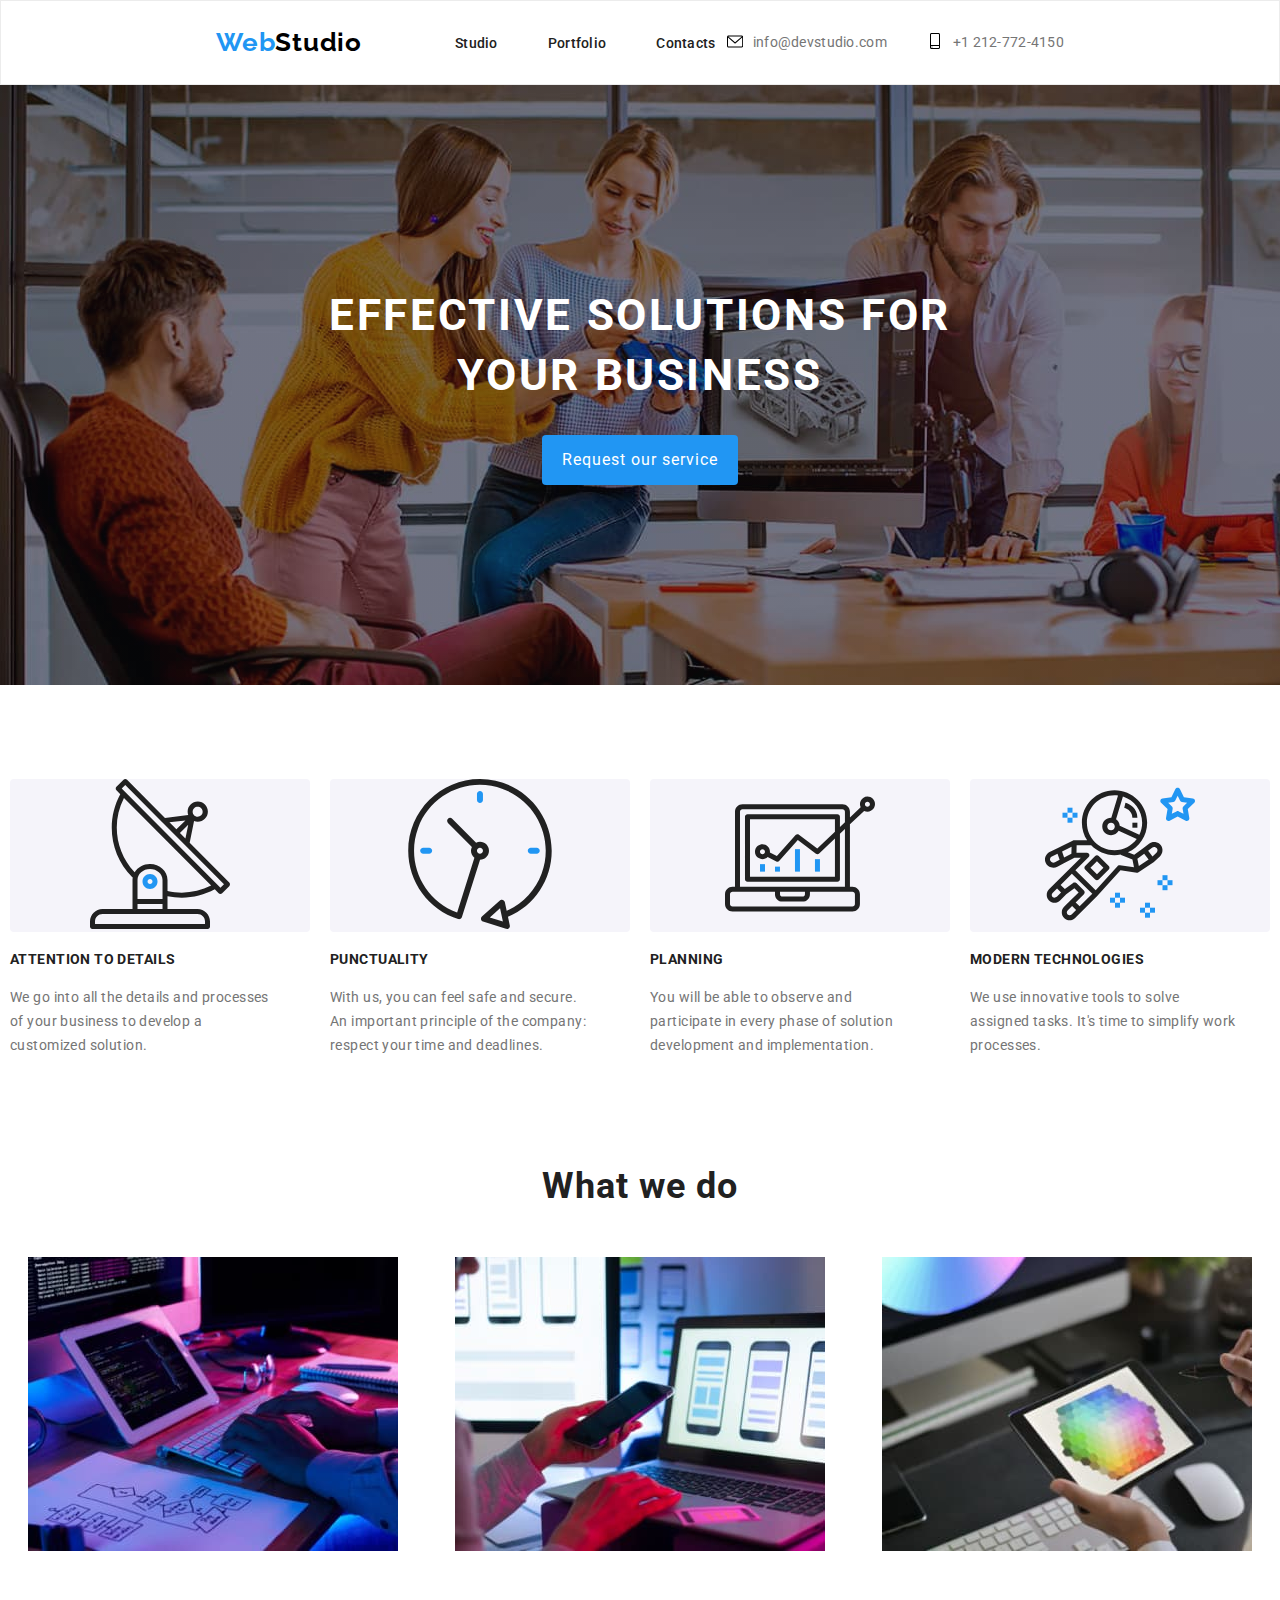
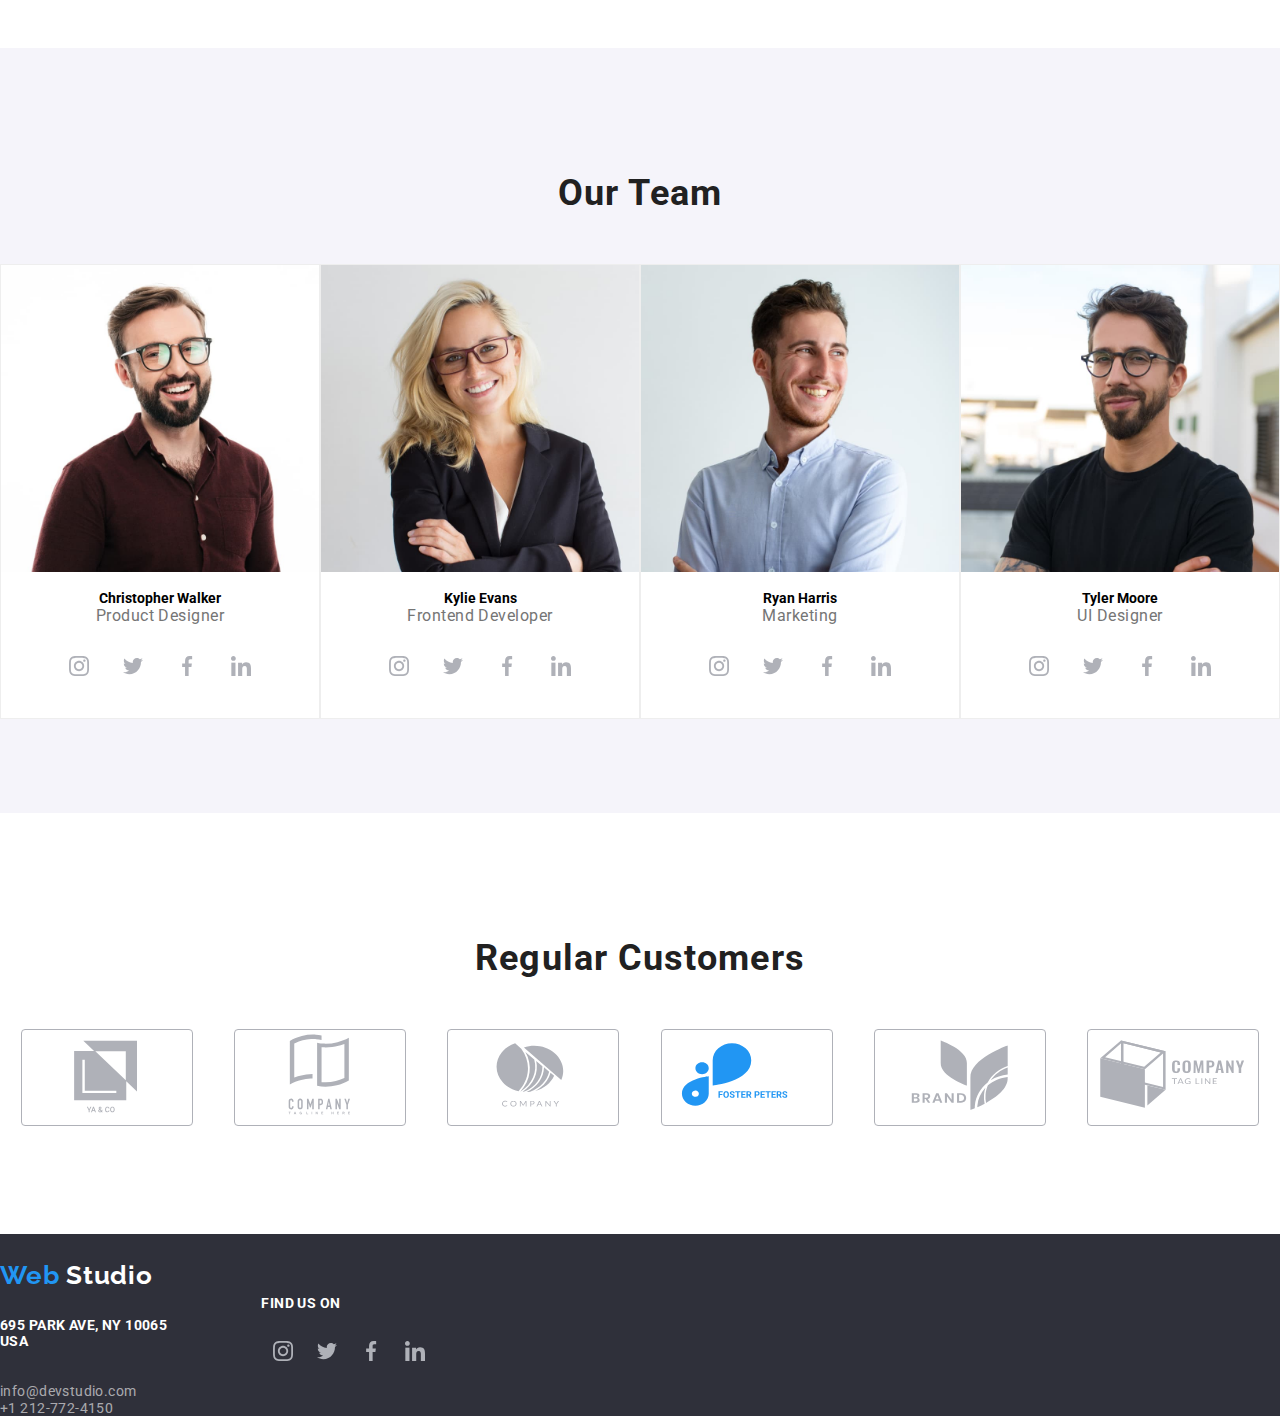
==== commit 32bc2988: "homework4modified" ====
--- a/index.html
+++ b/index.html
@@ -15,12 +15,19 @@
     <!--HEADER-->
     <div class="container">
       <header class="global-header">
-        <h3 class="logo"><span class="web-studio">Web</span>Studio</h3>
         <nav class="main-navigation">
+          <h3 class="logo"><span class="web-studio">Web</span>Studio</h3>
+
           <ul class="link-bar">
-            <li><a href="studio.html">Studio</a></li>
-            <li><a href="portfolio.html">Portfolio</a></li>
-            <li><a href="contacts.html">Contacts</a></li>
+            <li class="nav-bar-item">
+              <a class="nav-bar-link current-page" href="studio.html">Studio</a>
+            </li>
+            <li class="nav-bar-item">
+              <a class="nav-bar-link" href="portfolio.html">Portfolio</a>
+            </li>
+            <li class="nav-bar-item">
+              <a class="nav-bar-link" href="contacts.html">Contacts</a>
+            </li>
           </ul>
         </nav>
         <div class="nav-bar-right">
--- a/css/styles.css
+++ b/css/styles.css
@@ -17,6 +17,7 @@
 }
 
 /* Section HEADER */
+
 .global-header {
   display: flex;
   align-items: center;
@@ -25,9 +26,17 @@
   border: 1px solid #ececec;
 }
 
-.main-navigation .link-bar {
-  display: flex;
+.link-bar {
+  display: flex;
+  padding-left: 93px;
+  margin: 0;
   gap: 50px;
+}
+
+.main-navigation {
+  display: flex;
+  align-items: center;
+  margin-left: 215px;
 }
 
 .web-studio {
@@ -43,21 +52,25 @@
 }
 
 .hero-section {
-  background: #2f303a;
+  background-image: linear-gradient(
+      rgba(25, 28, 38, 0.2),
+      rgba(25, 28, 38, 0.2)
+    ),
+    url("/images/image-title.jpg");
   display: flex;
   flex-direction: column;
   align-items: center;
   margin-bottom: 94px;
 }
 
-.global-header .main-navigation a {
+/* .global-header .main-navigation .nav-bar-link {
   color: var(--link-color);
   font-size: 14px;
   font-weight: 500;
   line-height: 16px;
   letter-spacing: 0.02em;
   text-decoration: none;
-}
+} */
 
 .global-header .main-navigation a:hover,
 .global-header .main-navigation a:focus {
@@ -79,6 +92,7 @@
 
 .nav-bar-right {
   display: flex;
+  margin-right: 215px;
 }
 
 .nav-bar-right-mail {
@@ -389,3 +403,36 @@
   flex-direction: column;
   align-items: center;
 }
+
+.nav-bar-link {
+  font-weight: 500;
+  line-height: 1.17;
+  padding: 32px 0px 31px 0px;
+  display: block;
+  color: var(--link-color);
+  font-size: 14px;
+  letter-spacing: 0.02em;
+  text-decoration: none;
+  position: relative;
+}
+
+.nav-bar-link:hover,
+.nav-bar-link:focus {
+  color: #2196f3;
+  outline: none;
+}
+.nav-bar-link:hover::after,
+.nav-bar-link:focus::after {
+  display: block;
+}
+.nav-bar-link::after {
+  display: none;
+  position: absolute;
+  content: "";
+  border-radius: 2px;
+  background: #2196f3;
+  height: 3px;
+  bottom: -3px;
+  left: 0;
+  width: 100%;
+}
